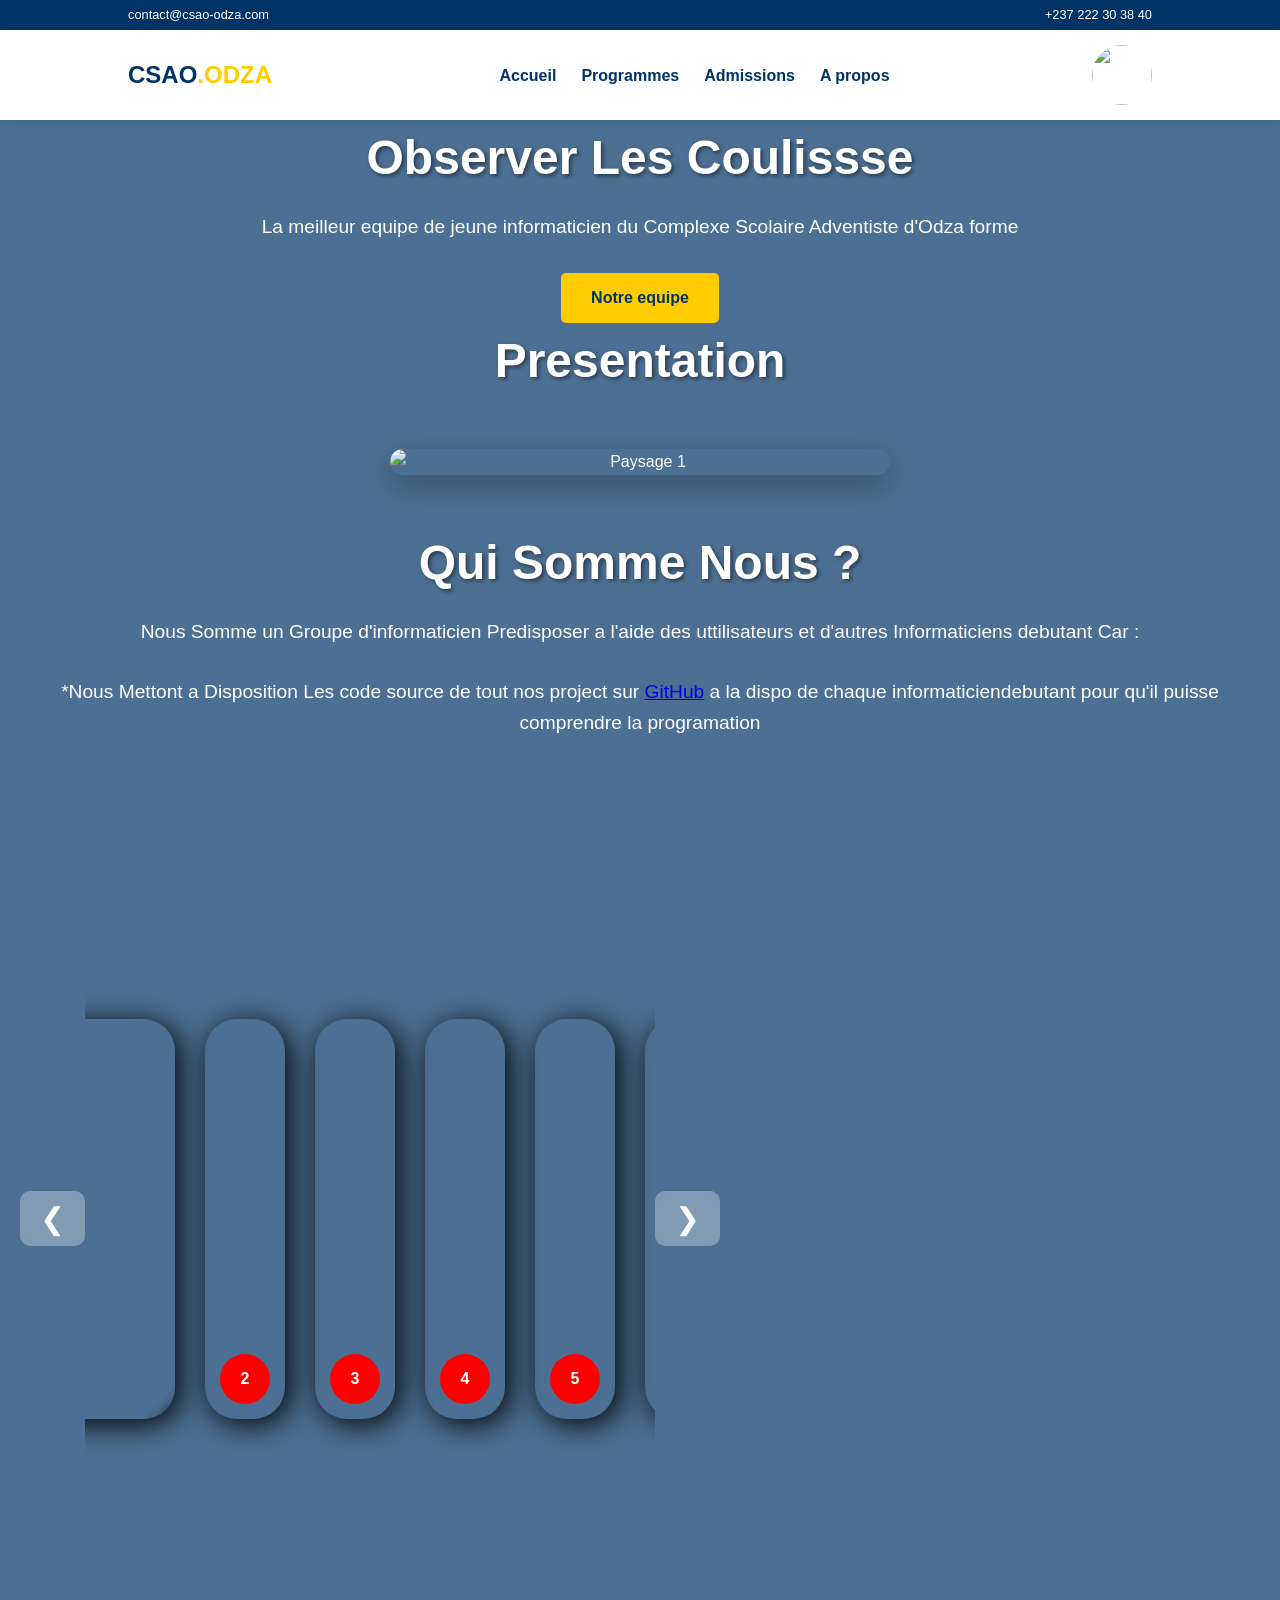
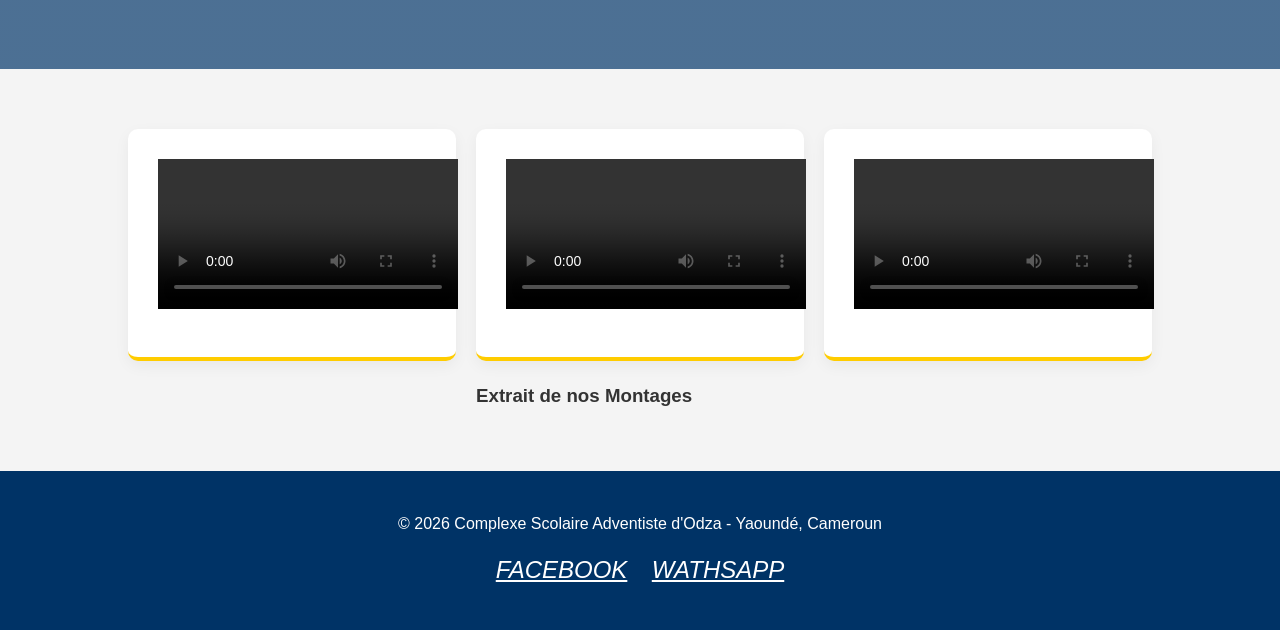
==== page1.html @ ec66ade8 "Add files via upload" ====
<!DOCTYPE html>
<html lang="fr">
<head>
    <meta charset="UTF-8">
    <meta name="viewport" content="width=device-width, initial-scale=1.0">
    <title>CSAO | Complexe Scolaire Adventiste d'Odza</title>
    <link rel="stylesheet" href="style4.css">
    <link rel="shortcut icon" href="images/IMG-20260310-WA0012.jpg" type="image/x-icon">

</head>
<body>

    <div class="top-bar">
        <span><i class="fas fa-envelope"></i> contact@csao-odza.com</span>
        <span><i class="fas fa-phone"></i> +237 222 30 38 40</span>
    </div>

    <header>
        <nav>
            <div class="logo">CSAO<span>.Odza</span></div>
            <ul>
                <li><a href="index.html">Accueil</a></li>
                <li><a href="#">Programmes</a></li>
                <li><a href="p1.html">Admissions</a></li>
                <li><a href="p1.html">A propos</a></li>
            </ul>
            <img src="images/imagecao.jpg">
        </nav>
    </header>

    <section class="hero">
        <div class="hero-content">
            <h1>Observer Les Coulissse</h1>
            <p>La meilleur equipe de jeune informaticien du Complexe Scolaire Adventiste d'Odza forme</p>
            <a href="csaoprojet.html" class="btn btn-gold">Notre equipe</a>
            <h1>Presentation</h1>
            <div class="galerie-cadre">
        <div class="galerie-train">
            <!-- Remplace les liens ci-dessous par tes propres images -->
            <img src="images/math.jfif" alt="Paysage 1">
            <img src="images/science.jfif" alt="Paysage 2">
            <img src="images/téléchargement.jfif" alt="Paysage 3">
            <img src="images/CSAO.JPG" alt="Paysage 4">
        </div>
    
    </div>
    <h1>Qui Somme Nous ?</h1>
    <p>Nous Somme un Groupe d'informaticien Predisposer a l'aide des uttilisateurs et d'autres Informaticiens debutant Car :</p>
    <p>*Nous Mettont a Disposition Les code source de tout nos project sur <a href="github.com">GitHub</a> a la dispo de chaque informaticiendebutant pour qu'il puisse comprendre la programation</p>
    <div class="slider">
    <button id="prev">❮</button>
    <div class="wrapper">
        <div class="container">
            <input type="radio" name="slide" id="c1" checked>
            <label for="c1" class="cards">
                <div class="icon">1</div>
                <div class="row">
                <div class="description">
                    <h4>Dovano Kira</h4>
                    <p>Devellopeur en html et CSS</p>
                </div>
                </div>
            </label>
            <input type="radio" name="slide" id="c2" >
            <label for="c2" class="cards">
                <div class="row">
                <div class="icon">2</div>
                <div class="description">
                    <h4>Dovano Kira</h4>
                    <p>Devellopeur en html et CSS</p>
                </div>
            </div>
            </label><input type="radio" name="slide" id="c3" >
            <label for="c3" class="cards">
                <div class="row">
                <div class="icon">3</div>
                <div class="description">
                    <h4>Dovano Kira</h4>
                    <p>Devellopeur en html et CSS</p>
                </div>
            </div>
            </label><input type="radio" name="slide" id="c4" >
            <label for="c4" class="cards">
                <div class="row">
                <div class="icon">4</div>
                <div class="description">
                    <h4>Dovano Kira</h4>
                    <p>Devellopeur en html et CSS</p>
                </div>
            </div>
            </label>
            </label><input type="radio" name="slide" id="c5" >
            <label for="c5" class="cards">
                <div class="row">
                <div class="icon">5</div>
                <div class="description">
                    <h4>Dovano Kira</h4>
                    <p>Devellopeur en html et CSS</p>
                </div>
            </div>
            </label>
            </label><input type="radio" name="slide" id="c6" >
            <label for="c6" class="cards">
                <div class="row">
                <div class="icon">6</div>
                <div class="description">
    </p>                <h4>Dovano Kira</h4>
                    <p>Devellopeur en html et CSS</p>
                </div>
            </div>
            </label>
            </label><input type="radio" name="slide" id="c7" >
            <label for="c7" class="cards">
                <div class="row">
                <div class="icon">7</div>
                <div class="description">
                    <h4>Dovano Kira</h4>
                    <p>Devellopeur en html et CSS</p>
                </div>
            </div>
            </label>
            </label><input type="radio" name="slide" id="c8" >
            <label for="c8" class="cards">
                <div class="row">
                <div class="icon">8</div>
                <div class="description">
                    <h4>Dovano Kira</h4>
                    <p>Devellopeur en html et CSS</p>
                </div>
            </div>
            </label>
            </label><input type="radio" name="slide" id="c9" >
            <label for="c9" class="cards">
                <div class="row">
                <div class="icon">9</div>
                <div class="description">
                    <h4>Dovano Kira</h4>
                    <p>Devellopeur en html et CSS</p>
    </p>            </div>
            </div>
    </p>        </label>
            </label><input type="radio" name="slide" id="c10" >
            <label for="c10" class="cards">
                <div class="row">
                <div class="icon">10</div>
    </p>            <div class="description">
                    <h4>Dovano Kira</h4>
                    <p>Devellopeur en html et CSS</p>
                </div>
            </div>
            </label>
        </div>
    </div>
    <button id="next">❯</button>
</div>
        </div>
        
    </section>
    

    <section class="services">
        <div class="card">
            <i class="fas fa-book-open"></i>
            <video src="" controls></video>
        </div>
        <div class="card">
            <i class="fas fa-church"></i>
            <video src="" controls></video>
        </div>
        <div class="card">
            <i class="fas fa-microscope"></i>
           <video src="" controls></video>
        </div><br>
        <h3>Extrait de nos Montages</h3>
    </section>

    <footer>
        <p>&copy; 2026 Complexe Scolaire Adventiste d'Odza - Yaoundé, Cameroun</p>
        <div class="social-links" style="margin-top: 15px;">
            <a href="#"><i class="fab fa-facebook">FACEBOOK</i></a>
            <a href="#"><i class="fab fa-whatsapp">WATHSAPP</i></a>
        </div>
        
    </footer>
<script type="text/javaScript" src="script1.js"></script>
</body>
</html>
---- style4.css ----
/* --- VARIABLES ET RESET --- */
        :root {
            --primary-blue: #003366; /* Bleu Adventiste */
            --accent-gold: #ffcc00;  /* Or/Excellence */
            --white: #ffffff;
            --light-grey: #f4f4f4;
            --text-dark: #333;
        }

        * {
            margin: 0;
            padding: 0;
            box-sizing: border-box;
            font-family: 'Poppins', sans-serif, Arial;
        }

        body { line-height: 1.6; color: var(--text-dark); 

        }

        /* --- NAVIGATION --- */
        header {
            background: var(--white);
            box-shadow: 0 2px 10px rgba(0,0,0,0.1);
            position: sticky;
            top: 0;
            z-index: 1000;
        }

        .top-bar {
            background: var(--primary-blue);
            color: white;
            padding: 5px 10%;
            font-size: 0.8rem;
            display: flex;
            justify-content: space-between;
        }

        nav {
            display: flex;
            justify-content: space-between;
            align-items: center;
            padding: 15px 10%;
        }
        nav img {
            height: 60px;
            width: 60px;
            border-radius: 100px;
            float: left;
        }

        .logo {
            font-size: 1.5rem;
            font-weight: bold;
            color: var(--primary-blue);
            text-transform: uppercase;
        }

        .logo span { color: var(--accent-gold); }

        nav ul { display: flex; list-style: none; }
        nav ul li { margin-left: 25px; }
        nav ul li a {
            text-decoration: none;
            color: var(--primary-blue);
            font-weight: 600;
            transition: 0.3s;
        }

        nav ul li a:hover { color: var(--accent-gold); }

        /* --- HERO SECTION --- */
        .hero {
            height: auto;
            background: linear-gradient(rgba(0,51,102,0.7), rgba(0,51,102,0.7)), 
                        url('images/WhatsApp\ Image\ 202603-05\ at\ 22.08.27.jpeg') center/cover;
            display: flex;
            align-items: center;
            justify-content: center;
            text-align: center;
            color: white;
            padding: 0 20px;
        }

        .hero-content h1 { font-size: 3rem; margin-bottom: 15px; text-shadow: 2px 2px 4px rgba(0,0,0,0.5); }
        .hero-content p { font-size: 1.2rem; margin-bottom: 30px; }

        .btn {
            padding: 12px 30px;
            border-radius: 5px;
            text-decoration: none;
            font-weight: bold;
            transition: 0.3s;
            display: inline-block;
        }

        .btn-gold { background: var(--accent-gold); color: var(--primary-blue); }
        .btn-gold:hover { background: white; }

        /* --- CARDS / FEATURES --- */
        .services {
            display: grid;
            grid-template-columns: repeat(auto-fit, minmax(250px, 1fr));
            gap: 20px;
            padding: 60px 10%;
            background: var(--light-grey);
        }

        .card {
            background: white;
            padding: 30px;
            border-radius: 10px;
            text-align: center;
            box-shadow: 0 5px 15px rgba(0,0,0,0.05);
            border-bottom: 4px solid var(--accent-gold);
        }

        .card i { font-size: 2.5rem; color: var(--primary-blue); margin-bottom: 15px; }
        .card h3 { margin-bottom: 10px; color: var(--primary-blue); }

        /* --- FOOTER --- */
        footer {
            background: var(--primary-blue);
            color: white;
            padding: 40px 10%;
            text-align: center;
        }

        .social-links a { color: white; margin: 0 10px; font-size: 1.5rem; }

        .slider{
    width: 90%;
    max-width: 700px;
    display: flex;
    align-items: center;
    justify-content: center;
}

.wrapper {
    width: max-content;
    height :100vh;
    display: flex;
    align-items:center;
    justify-content: center;
    overflow: hidden;
}



.container{
    height: 400px;
    display: flex;
    flex-wrap: nowrap;
    justify-content: start;
    justify-content: start;
    gap: 10px;
    transition: transform 0.5s ease;
}
.cards {
    width: 80px;
    border-radius: 2rem;
    background-size: cover;
    background-position: center;
    cursor: pointer;
    overflow: hidden;
    margin: 0 10px;
    display: flex;
    align-items: flex-end;
    transition: .6s cubic-bezier(.28, -0.03,0,0.99);
    box-shadow: 5px 5px 30px rgba(0,0,0.1);

}
.cards[for="c1"] {
    background-image: url(images/img1.PNG);
}
.cards[for="c2"] {
    background-image: url(images/img2.PNG);
}
.cards[for="c3"] {
    background-image: url(images/img3.PNG);
}
.cards[for="c4"] {
    background-image: url(images/img4.PNG);
}
.row {
    color: #fff;
    display: flex;
}
input:checked + label {
    width: 600px;
}
#prev{
    background: rgba(255,255,255,0.3);
    border: none;
    font-size: 30px;
    color: white;
    padding: 10px 20px;
    cursor: pointer;
    border-radius: 10px;
    backdrop-filter: blur(5px);
    transition: 0.3s;
}
#next{
    background: rgba(255,255,255,0.3);
    border: none;
    font-size: 30px;
    color: white;
    padding: 10px 20px;
    cursor: pointer;
    border-radius: 10px;
    backdrop-filter: blur(5px);
    transition: 0.3s;
}
.icon {
    background-color: red;
    color: #fff;
    border-radius: 50%;
    font-weight: bold;
    width: 50px;
    height: 50px;
    display: flex;
    justify-content: center;
    align-items: center;
    margin: 15px;
}
input{
    display: none;
}
.description {
    display: flex;
    justify-content: center;
    flex-direction: column;
    overflow: hidden;
    height: 80px;
    width: 520px;
    opacity: 0;
    transform: translateY(40px);
    transition-delay: .3s;
    transition: all .3s ease;
}
input:checked + label .description{
    opacity: 1 !important;
    transform: translateY(0) !important;
}
input:checked + label .row{
    backdrop-filter: blur(5px);
}
h4 {
    text-transform: uppercase;
}
.slider .nav-buttons{
    position: absolute;
    width: 100%;
    display: flex;
    justify-content: space-between;
    top: 50%;
    transform: translateY(-50%);
    padding: 0 20px;
}

.slider .nav-buttons button{
    background: rgba(255,255,255,0.3);
    border: none;
    font-size: 30px;
    color: white;
    padding: 10px 20px;
    cursor: pointer;
    border-radius: 10px;
    backdrop-filter: blur(5px);
    transition: 0.3s;
}

.slider .nav-buttons button:hover{
    background: rgba(255,255,255,0.6);
    
}
        /* --- RESPONSIVE --- */
        @media (max-width: 768px) {
            nav ul { display: none; }
            .hero-content h1 { font-size: 2rem; }
        }
        .galerie-cadre {
            display: flex;
            width: 500px;
            /* Largeur de ta galerie */
            height: 200px auto;
            /* Hauteur de ta galerie */
            margin: 50px auto;
            overflow: hidden;
            /* Cache tout ce qui dépasse du cadre */
            border-radius: 20px;
            box-shadow: 0 10px 30px rgba(0,0,0,0.3);
        }

        /* Le ruban qui contient toutes les images */
        .galerie-train {
            display: flex;
            width: 400%;
            /* 4 images = 400% */
            animation: defilement 16s infinite ease-in-out;
        }

        /* Style des images */
        .galerie-train img {
            width: 500px;
            height: 200px auto;
            object-fit: cover;
            /* Garde les proportions sans déformer */
        }
         /* L'animation de glissement */
        @keyframes defilement {
            0%, 20% {
                transform: translateX(0);
            }

            /* Image 1 */
            25%, 45% {
                transform: translateX(-25%);
            }

            /* Image 2 */
            50%, 70% {
                transform: translateX(-50%);
            }

            /* Image 3 */
            75%, 95% {
                transform: translateX(-75%);
            }
        }
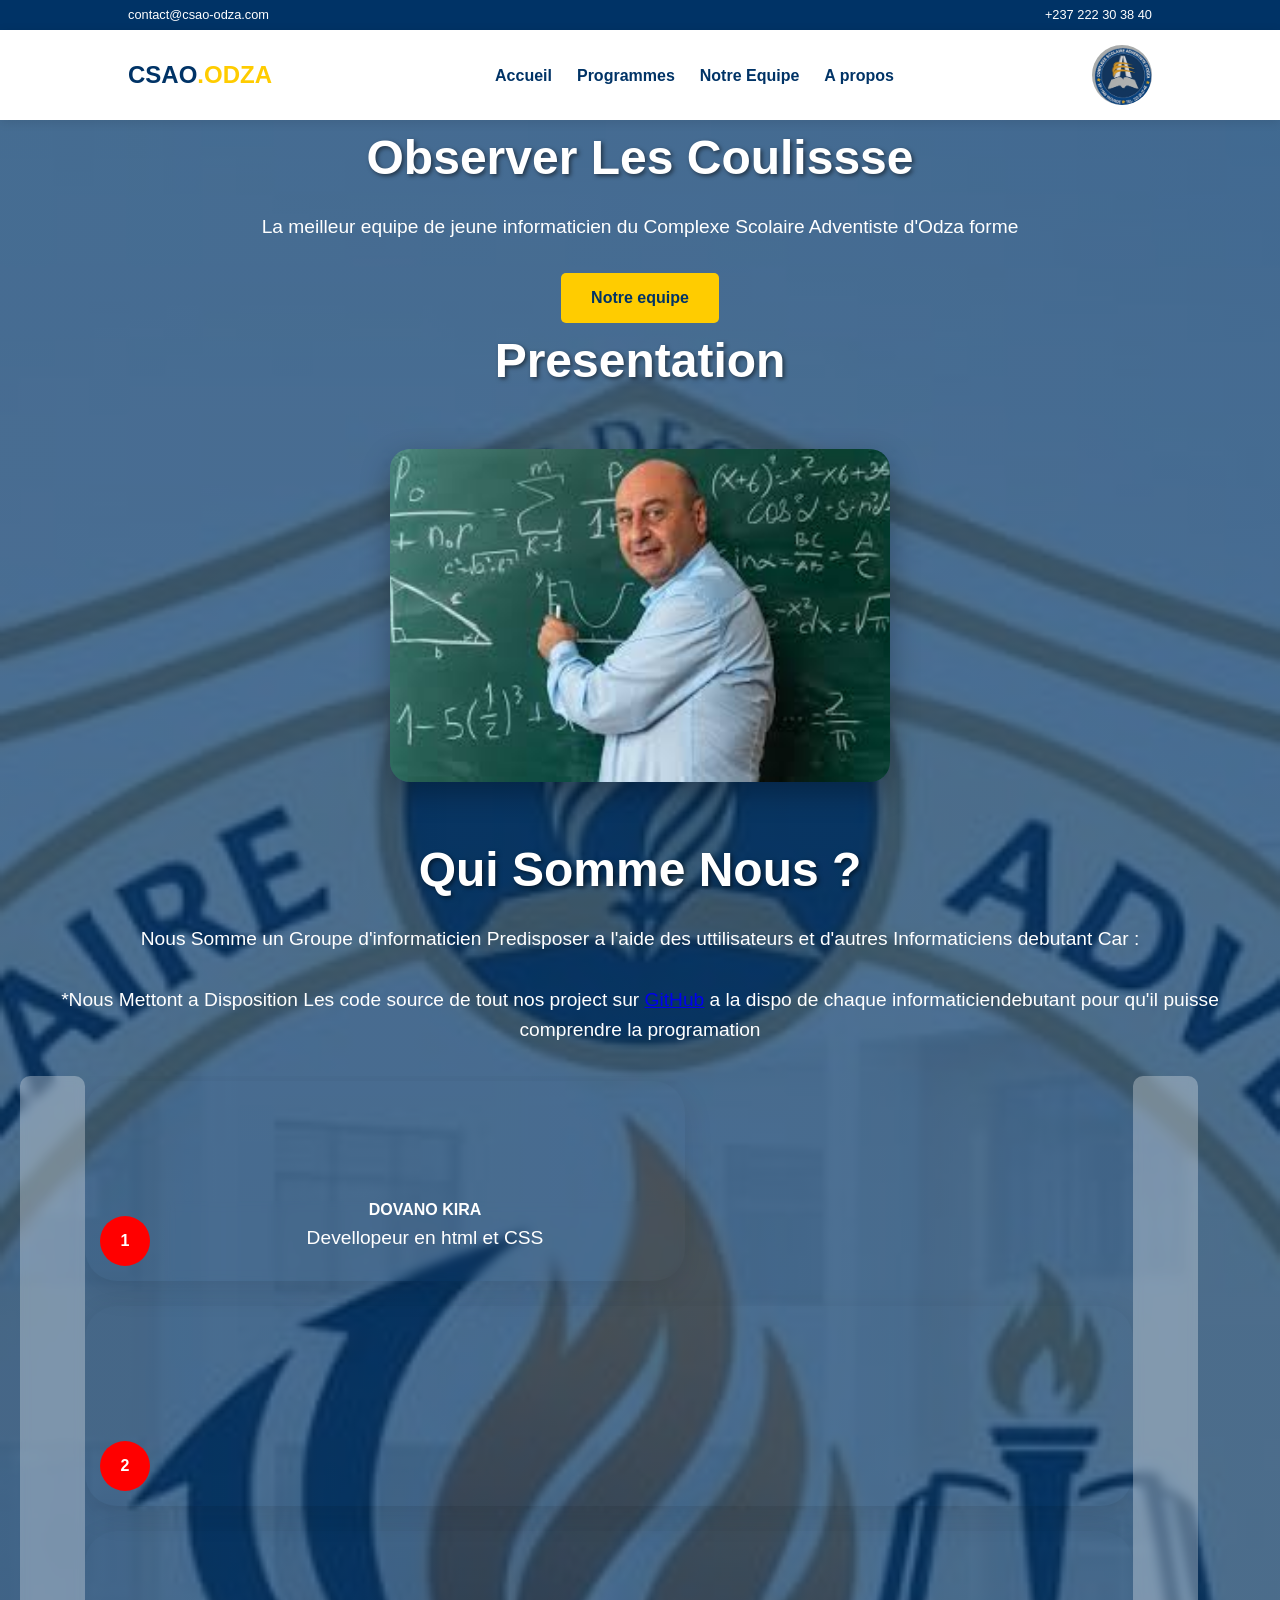
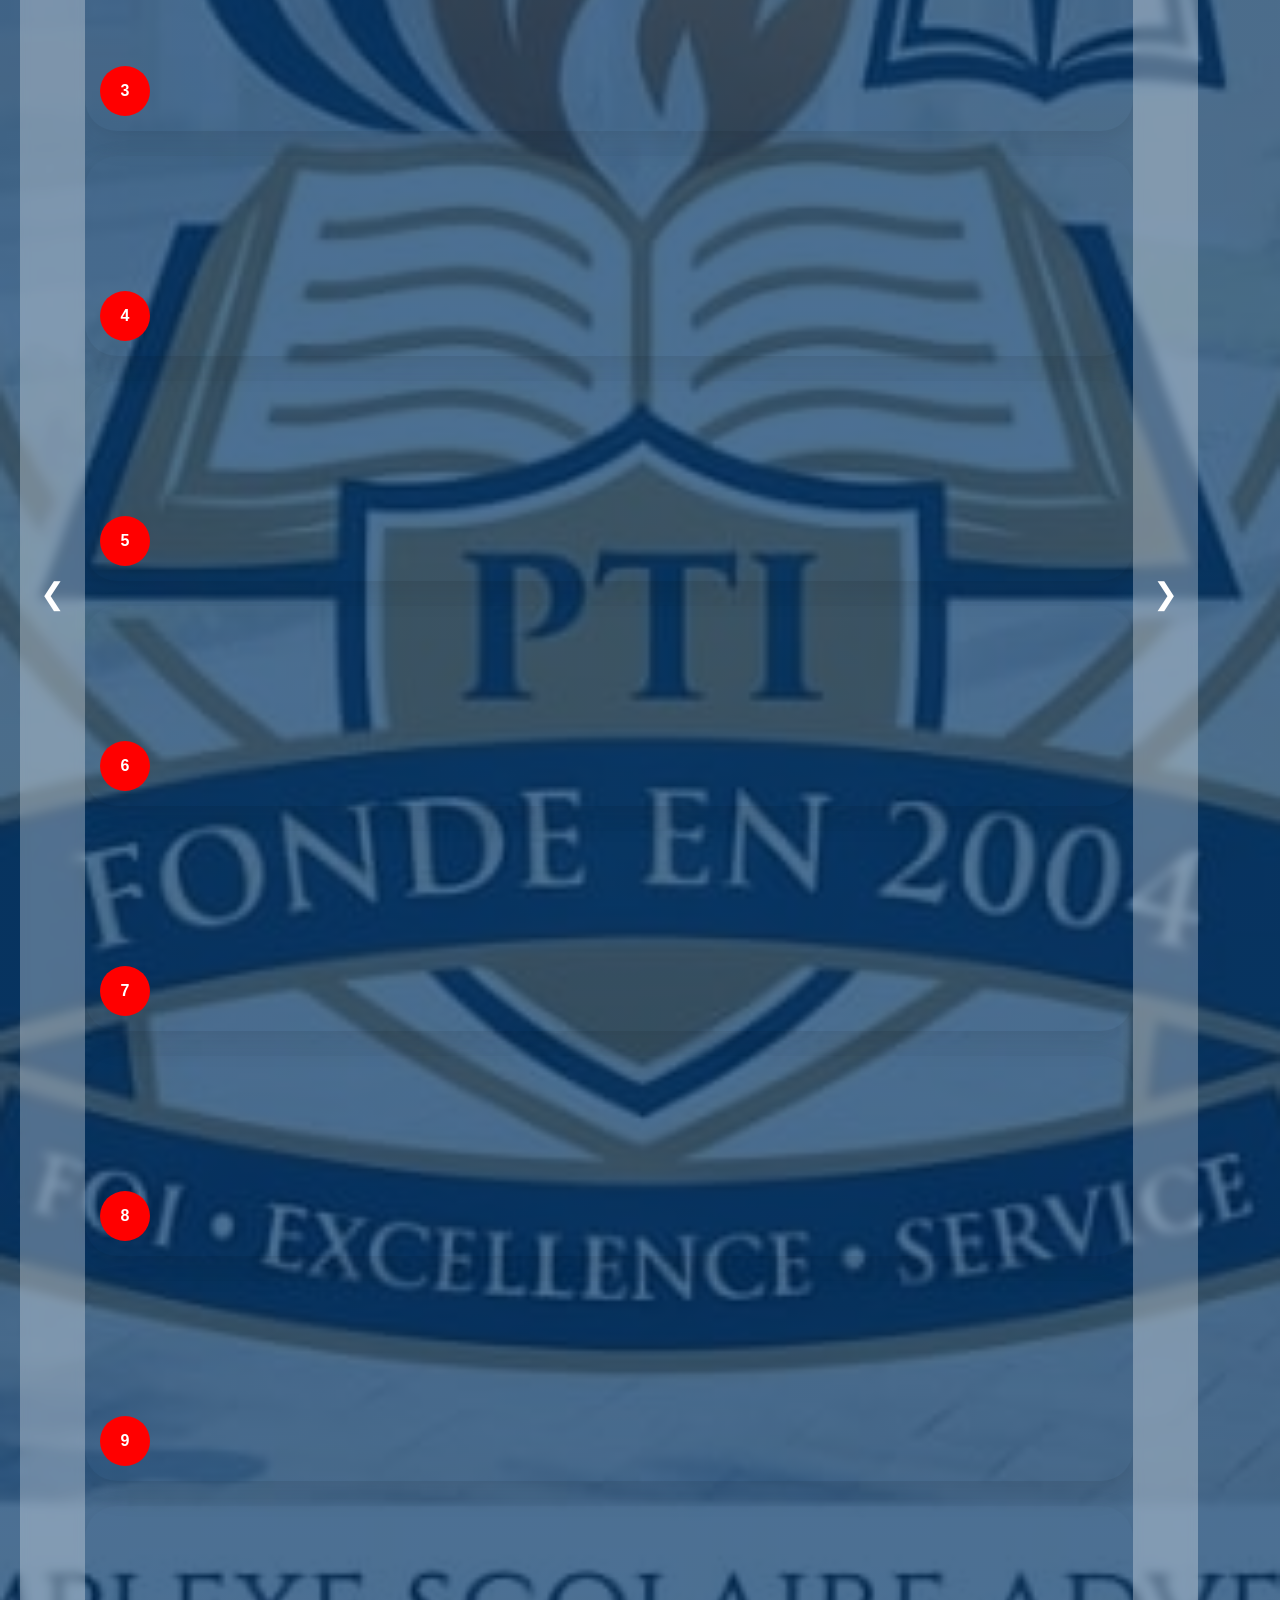
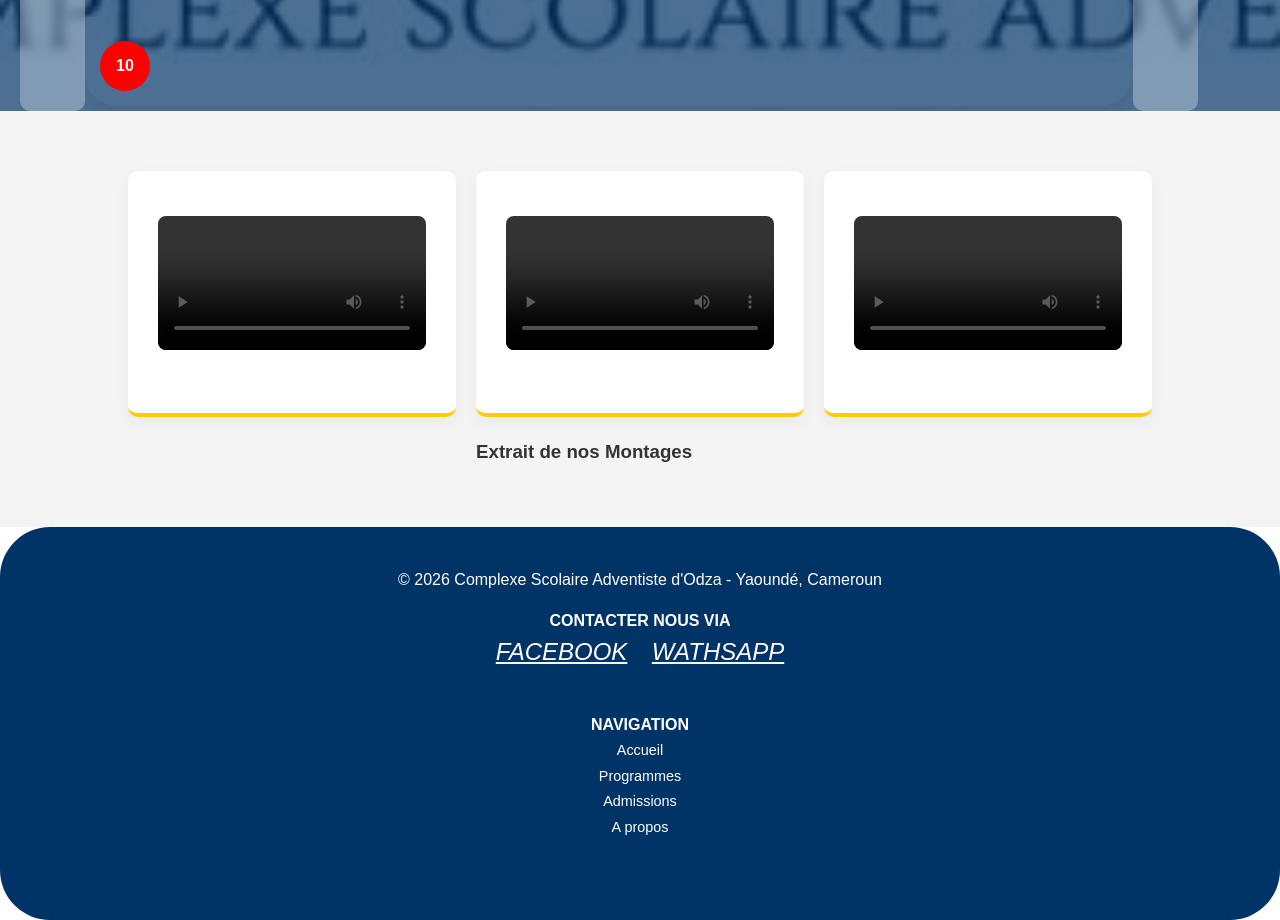
==== commit 8305e7c2: "Add files via upload" ====
--- a/page1.html
+++ b/page1.html
@@ -20,9 +20,9 @@
             <div class="logo">CSAO<span>.Odza</span></div>
             <ul>
                 <li><a href="index.html">Accueil</a></li>
-                <li><a href="#">Programmes</a></li>
-                <li><a href="p1.html">Admissions</a></li>
-                <li><a href="p1.html">A propos</a></li>
+                <li><a href="https://csao-advent.info/">Programmes</a></li>
+                <li><a href="page2.html">Notre Equipe</a></li>
+                <li><a href="page1.html">A propos</a></li>
             </ul>
             <img src="images/imagecao.jpg">
         </nav>
@@ -32,7 +32,7 @@
         <div class="hero-content">
             <h1>Observer Les Coulissse</h1>
             <p>La meilleur equipe de jeune informaticien du Complexe Scolaire Adventiste d'Odza forme</p>
-            <a href="csaoprojet.html" class="btn btn-gold">Notre equipe</a>
+            <a href="page2.html" class="btn btn-gold">Notre equipe</a>
             <h1>Presentation</h1>
             <div class="galerie-cadre">
         <div class="galerie-train">
@@ -46,7 +46,7 @@
     </div>
     <h1>Qui Somme Nous ?</h1>
     <p>Nous Somme un Groupe d'informaticien Predisposer a l'aide des uttilisateurs et d'autres Informaticiens debutant Car :</p>
-    <p>*Nous Mettont a Disposition Les code source de tout nos project sur <a href="github.com">GitHub</a> a la dispo de chaque informaticiendebutant pour qu'il puisse comprendre la programation</p>
+    <p>*Nous Mettont a Disposition Les code source de tout nos project sur <a href="https://github.com/Dovano237/Project-Scolaire">GitHub</a> a la dispo de chaque informaticiendebutant pour qu'il puisse comprendre la programation</p>
     <div class="slider">
     <button id="prev">❮</button>
     <div class="wrapper">
@@ -177,10 +177,18 @@
     <footer>
         <p>&copy; 2026 Complexe Scolaire Adventiste d'Odza - Yaoundé, Cameroun</p>
         <div class="social-links" style="margin-top: 15px;">
+            <h4>Contacter Nous Via</h4>
             <a href="#"><i class="fab fa-facebook">FACEBOOK</i></a>
             <a href="#"><i class="fab fa-whatsapp">WATHSAPP</i></a>
         </div>
-        
+             <div class="navig">
+                <h4>Navigation</h4>
+                <a href="index.html">Accueil</a><br>
+                <a href="https://csao-advent.info/">Programmes</a><br>
+                <a href="p1.html">Admissions</a><br>
+                <a href="p1.html">A propos</a>
+            </div>
+    
     </footer>
 <script type="text/javaScript" src="script1.js"></script>
 </body>
--- a/style4.css
+++ b/style4.css
@@ -107,13 +107,29 @@
         }
 
         .card {
-            background: white;
-            padding: 30px;
-            border-radius: 10px;
-            text-align: center;
-            box-shadow: 0 5px 15px rgba(0,0,0,0.05);
-            border-bottom: 4px solid var(--accent-gold);
-        }
+    background: white;
+    padding: 30px;
+    border-radius: 10px;
+    text-align: center;
+    box-shadow: 0 5px 15px rgba(0,0,0,0.05);
+    border-bottom: 4px solid var(--accent-gold);
+    /* Empêche le contenu de déborder si besoin */
+    overflow: hidden; 
+}
+
+.card video {
+    /* La vidéo prend toute la largeur disponible de la card */
+    width: 100%; 
+    /* Garde les proportions d'origine */
+    height: auto; 
+    /* Retire le padding qui réduit la taille de la vidéo à l'intérieur */
+    padding: 0; 
+    /* Ajoute un arrondi si tu veux que ça colle au style de la card */
+    border-radius: 8px; 
+    /* Optionnel : un peu d'espace avec le texte au-dessus/dessous */
+    margin: 15px 0; 
+}
+
 
         .card i { font-size: 2.5rem; color: var(--primary-blue); margin-bottom: 15px; }
         .card h3 { margin-bottom: 10px; color: var(--primary-blue); }
@@ -124,52 +140,83 @@
             color: white;
             padding: 40px 10%;
             text-align: center;
+            border-radius: 50px;
         }
 
         .social-links a { color: white; margin: 0 10px; font-size: 1.5rem; }
-
-        .slider{
-    width: 90%;
-    max-width: 700px;
+        .navig{
+
+            color: white;
+            padding: 40px 10%;
+            text-align: center;
+        }
+        .navig a {
+
+            text-decoration: none;
+            color: white;
+            margin: 0 10px;
+            font-size: .9rem;
+            transition: .6s;
+        }
+        .navig a:hover{
+            color: #333;
+            background-color: white;
+        }
+
+        .wrapper {
+    width: 100%; /* Prend toute la largeur */
+    min-height: 100vh;
     display: flex;
     align-items: center;
     justify-content: center;
-}
-
-.wrapper {
-    width: max-content;
-    height :100vh;
-    display: flex;
-    align-items:center;
+    overflow: hidden;
+}
+
+.slider {
+    width: 95%; /* Légère marge sur les côtés */
+    max-width: 1200px; /* Plus large pour profiter de l'écran */
+    display: flex;
     justify-content: center;
-    overflow: hidden;
-}
-
-
-
-.container{
-    height: 400px;
+}
+
+.container {
+    width: 100%; /* S'étale dans le slider */
+    flex-direction: column; /* On empile les cartes verticalement */
+     height: auto; /* La hauteur s'adapte au nombre de cartes */
     display: flex;
     flex-wrap: nowrap;
-    justify-content: start;
-    justify-content: start;
-    gap: 10px;
+    gap: 15px;
     transition: transform 0.5s ease;
 }
+/* Adaptations pour mobile (Android / iPhone) */
+@media (max-width: 768px) {
+    .slider {
+        width: 100%;
+    }
+}
+
 .cards {
-    width: 80px;
+     width: 100%; /* Chaque carte prend toute la largeur */
+        height: 200px; /* On fixe une hauteur pour qu'elles restent visibles */
+        margin: 5px 0; /* Espacement vertical */
+        flex: none; /* Désactive le partage de largeur flexbox */
     border-radius: 2rem;
     background-size: cover;
     background-position: center;
     cursor: pointer;
     overflow: hidden;
-    margin: 0 10px;
     display: flex;
     align-items: flex-end;
-    transition: .6s cubic-bezier(.28, -0.03,0,0.99);
-    box-shadow: 5px 5px 30px rgba(0,0,0.1);
-
-}
+    transition: .6s cubic-bezier(.28, -0.03, 0, 0.99);
+    box-shadow: 0 10px 30px rgba(0,0,0,0.1);
+}
+
+/* L'astuce pour l'effet d'expansion au clic ou survol */
+.cards:hover {
+    flex: none; /* Désactive l'effet d'expansion horizontale sur mobile */
+        height: 300px; /* Optionnel : elles s'agrandissent en hauteur au toucher */
+}
+
 .cards[for="c1"] {
     background-image: url(images/img1.PNG);
 }
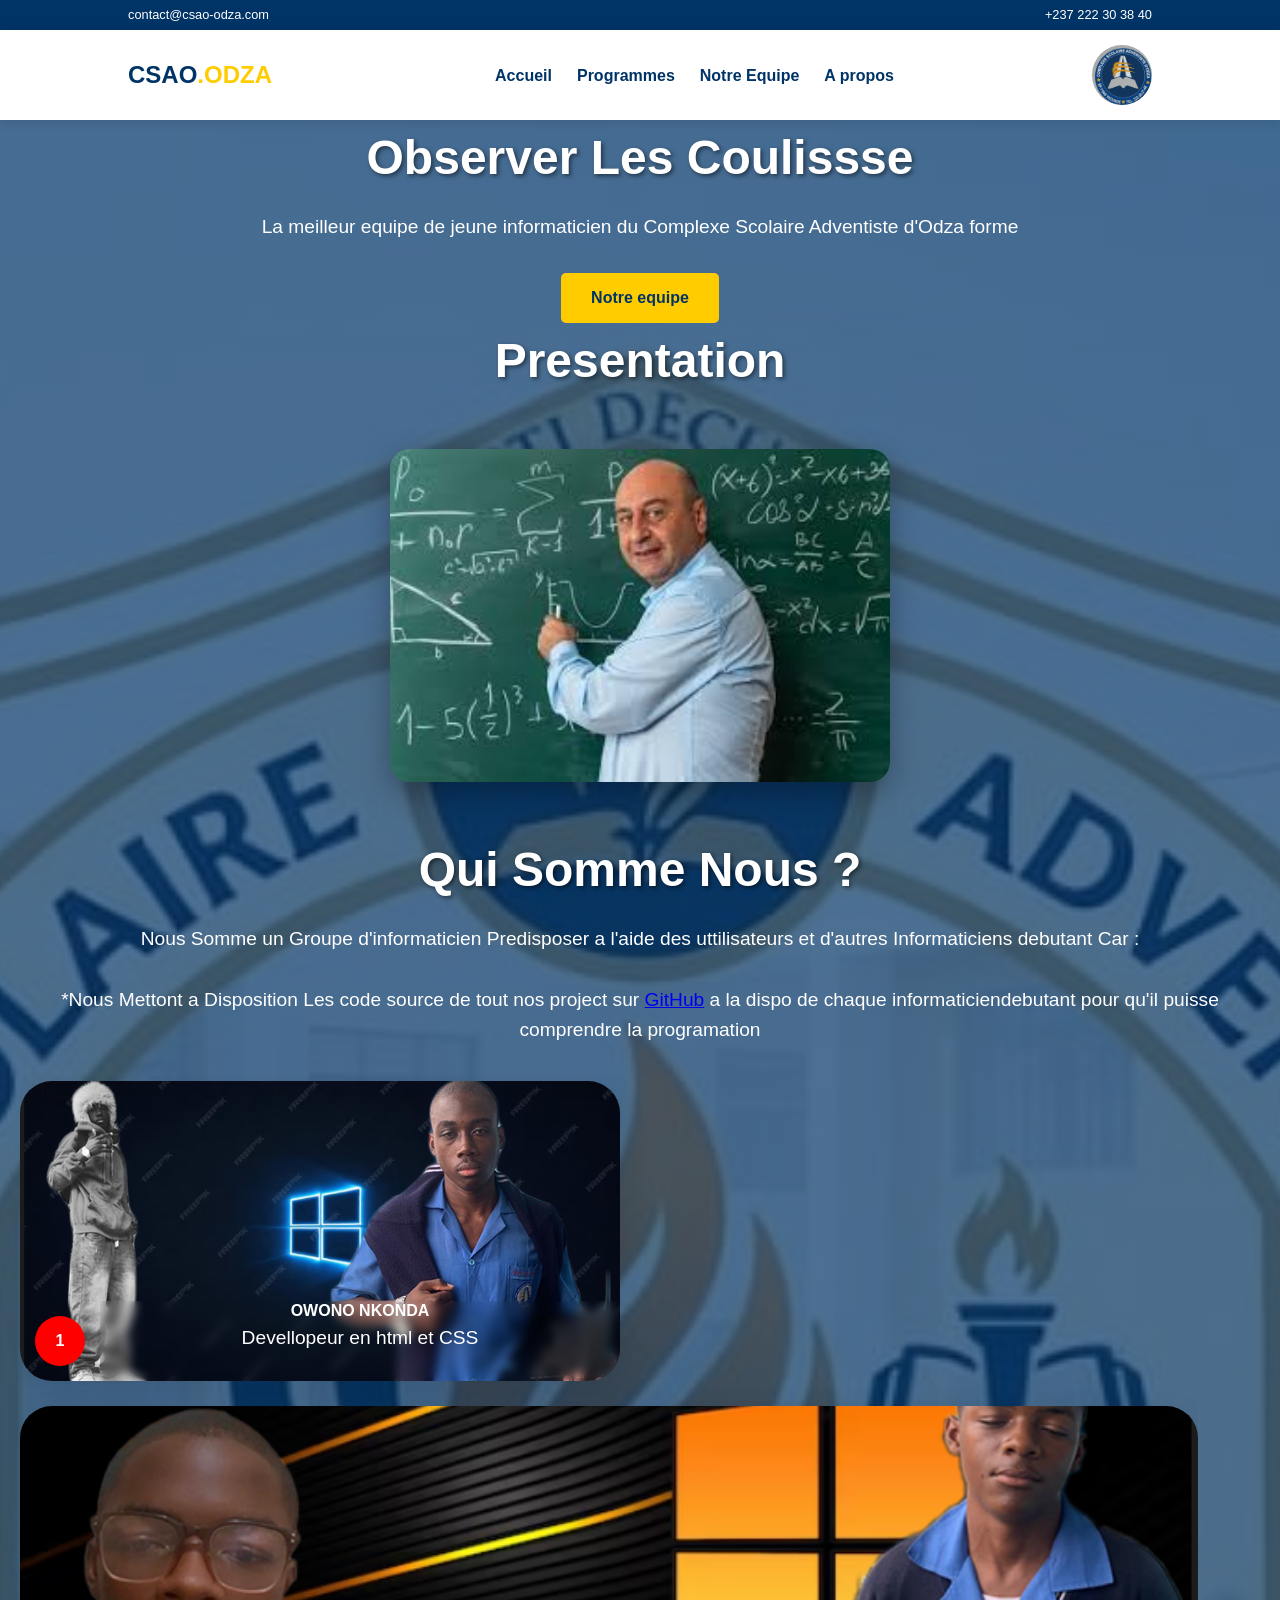
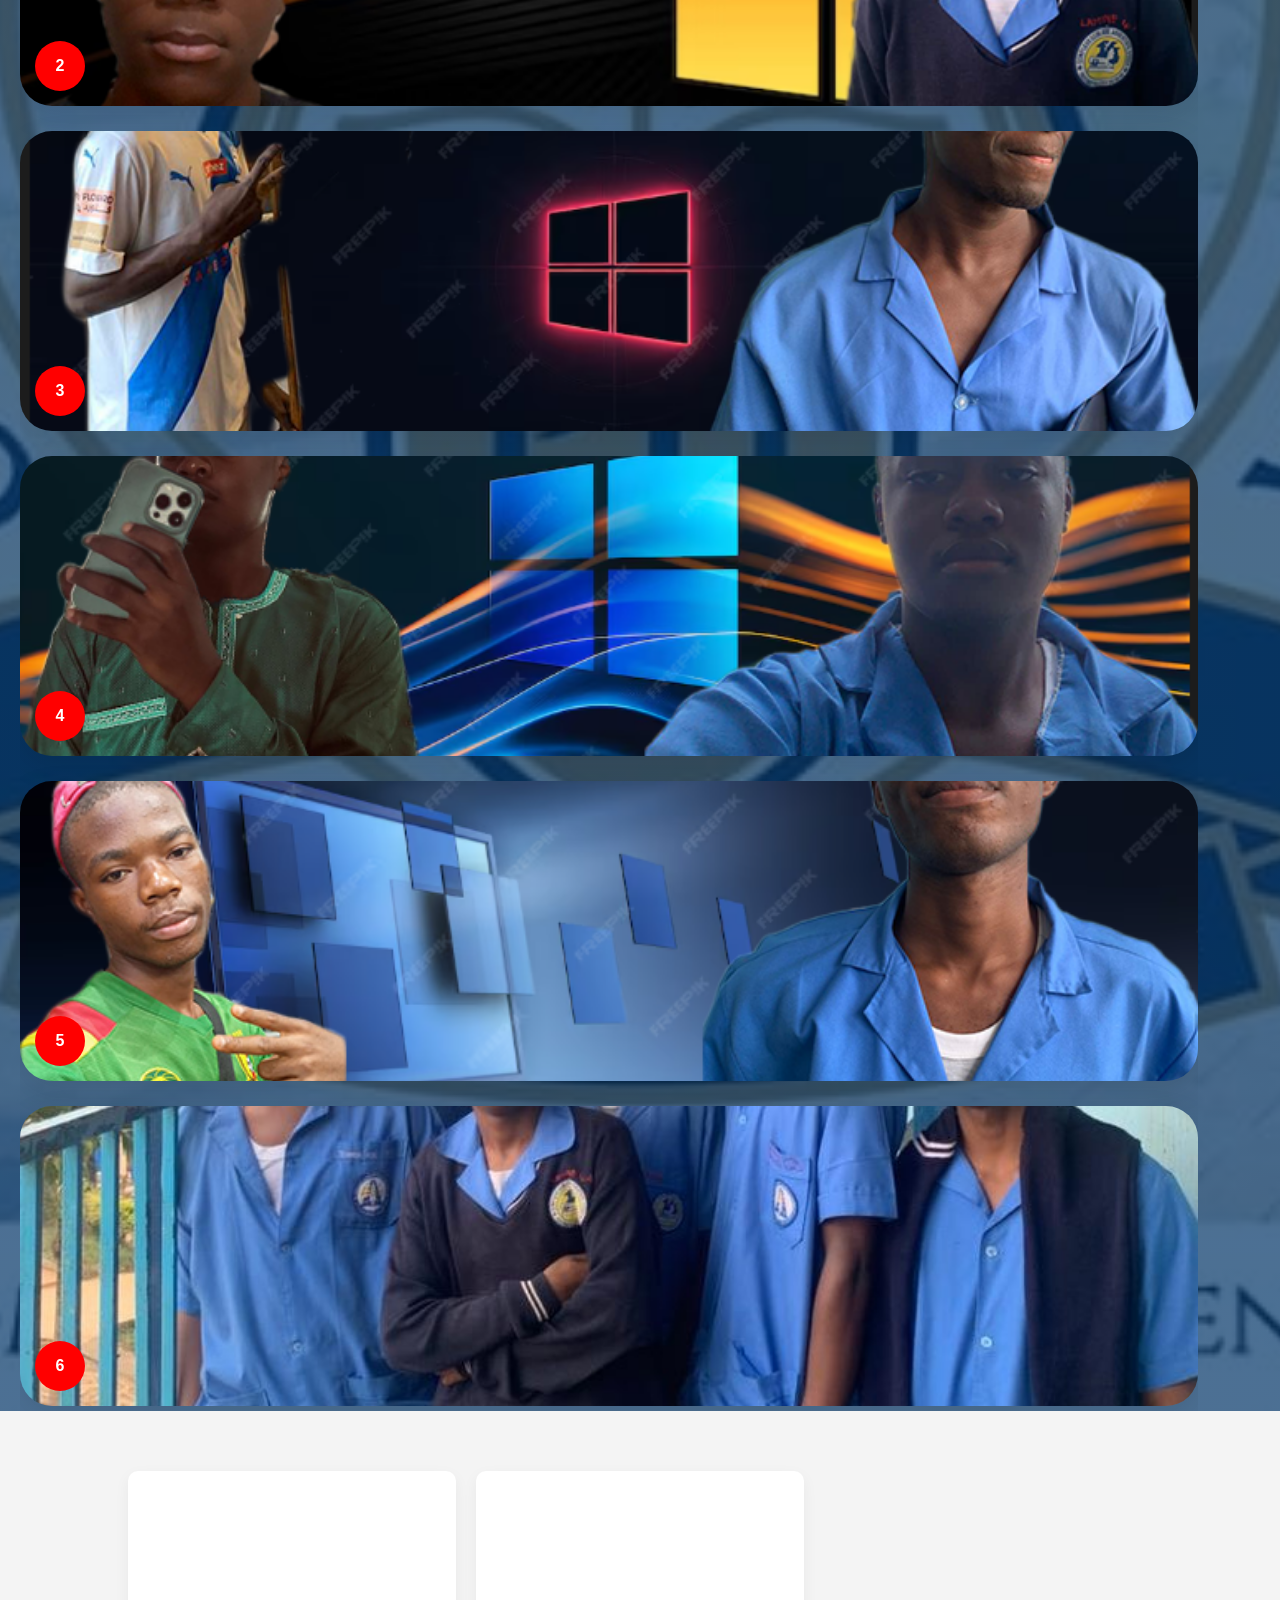
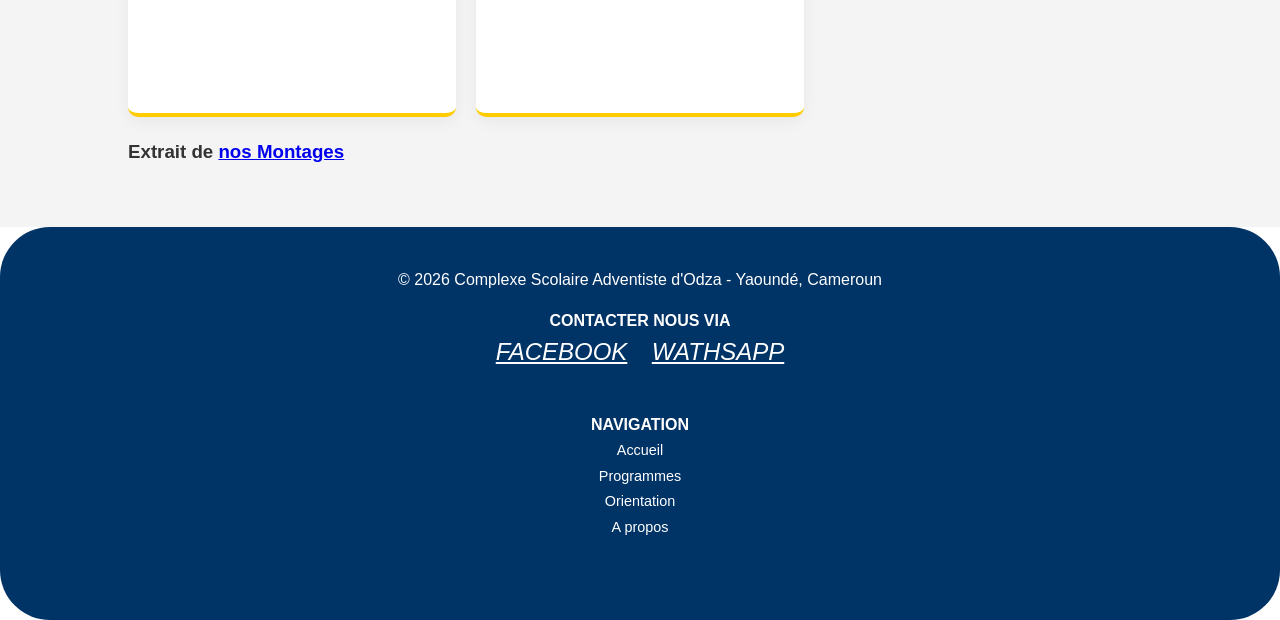
==== commit 81c7c630: "Add files via upload" ====
--- a/page1.html
+++ b/page1.html
@@ -5,7 +5,7 @@
     <meta name="viewport" content="width=device-width, initial-scale=1.0">
     <title>CSAO | Complexe Scolaire Adventiste d'Odza</title>
     <link rel="stylesheet" href="style4.css">
-    <link rel="shortcut icon" href="images/IMG-20260310-WA0012.jpg" type="image/x-icon">
+    <link rel="shortcut icon" href="images/fav.jpg" type="image/x-icon">
 
 </head>
 <body>
@@ -48,7 +48,6 @@
     <p>Nous Somme un Groupe d'informaticien Predisposer a l'aide des uttilisateurs et d'autres Informaticiens debutant Car :</p>
     <p>*Nous Mettont a Disposition Les code source de tout nos project sur <a href="https://github.com/Dovano237/Project-Scolaire">GitHub</a> a la dispo de chaque informaticiendebutant pour qu'il puisse comprendre la programation</p>
     <div class="slider">
-    <button id="prev">❮</button>
     <div class="wrapper">
         <div class="container">
             <input type="radio" name="slide" id="c1" checked>
@@ -56,7 +55,7 @@
                 <div class="icon">1</div>
                 <div class="row">
                 <div class="description">
-                    <h4>Dovano Kira</h4>
+                    <h4>OWONO NKONDA</h4>
                     <p>Devellopeur en html et CSS</p>
                 </div>
                 </div>
@@ -66,8 +65,8 @@
                 <div class="row">
                 <div class="icon">2</div>
                 <div class="description">
-                    <h4>Dovano Kira</h4>
-                    <p>Devellopeur en html et CSS</p>
+                    <h4>TCHATCHOUA NGAMGA</h4>
+                    <p>Devellopeur en JavaScript et CSS</p>
                 </div>
             </div>
             </label><input type="radio" name="slide" id="c3" >
@@ -75,8 +74,8 @@
                 <div class="row">
                 <div class="icon">3</div>
                 <div class="description">
-                    <h4>Dovano Kira</h4>
-                    <p>Devellopeur en html et CSS</p>
+                    <h4>TSOUNGUI LAURENT</h4>
+                    <p>Devellopeur en C+</p>
                 </div>
             </div>
             </label><input type="radio" name="slide" id="c4" >
@@ -84,8 +83,8 @@
                 <div class="row">
                 <div class="icon">4</div>
                 <div class="description">
-                    <h4>Dovano Kira</h4>
-                    <p>Devellopeur en html et CSS</p>
+                    <h4>TCHAMDA ALEXANDRE</h4>
+                    <p>Assistant et Observateur</p>
                 </div>
             </div>
             </label>
@@ -94,8 +93,8 @@
                 <div class="row">
                 <div class="icon">5</div>
                 <div class="description">
-                    <h4>Dovano Kira</h4>
-                    <p>Devellopeur en html et CSS</p>
+                    <h4>NJEUGOU EMIGUEL</h4>
+                    <p> Assistant et Observateur</p>
                 </div>
             </div>
             </label>
@@ -104,54 +103,15 @@
                 <div class="row">
                 <div class="icon">6</div>
                 <div class="description">
-    </p>                <h4>Dovano Kira</h4>
-                    <p>Devellopeur en html et CSS</p>
+    </p>                <h4>NEXA membre</h4>
+                    <p>Devellopeur et membre de du Projet NEXA</p>
                 </div>
             </div>
             </label>
             </label><input type="radio" name="slide" id="c7" >
-            <label for="c7" class="cards">
-                <div class="row">
-                <div class="icon">7</div>
-                <div class="description">
-                    <h4>Dovano Kira</h4>
-                    <p>Devellopeur en html et CSS</p>
-                </div>
-            </div>
-            </label>
-            </label><input type="radio" name="slide" id="c8" >
-            <label for="c8" class="cards">
-                <div class="row">
-                <div class="icon">8</div>
-                <div class="description">
-                    <h4>Dovano Kira</h4>
-                    <p>Devellopeur en html et CSS</p>
-                </div>
-            </div>
-            </label>
-            </label><input type="radio" name="slide" id="c9" >
-            <label for="c9" class="cards">
-                <div class="row">
-                <div class="icon">9</div>
-                <div class="description">
-                    <h4>Dovano Kira</h4>
-                    <p>Devellopeur en html et CSS</p>
-    </p>            </div>
-            </div>
-    </p>        </label>
-            </label><input type="radio" name="slide" id="c10" >
-            <label for="c10" class="cards">
-                <div class="row">
-                <div class="icon">10</div>
-    </p>            <div class="description">
-                    <h4>Dovano Kira</h4>
-                    <p>Devellopeur en html et CSS</p>
-                </div>
-            </div>
-            </label>
+            
         </div>
     </div>
-    <button id="next">❯</button>
 </div>
         </div>
         
@@ -161,17 +121,13 @@
     <section class="services">
         <div class="card">
             <i class="fas fa-book-open"></i>
-            <video src="" controls></video>
+            <video src="images/Montage/Montage1.mp4" autoplay muted loop></video>
         </div>
         <div class="card">
             <i class="fas fa-church"></i>
-            <video src="" controls></video>
-        </div>
-        <div class="card">
-            <i class="fas fa-microscope"></i>
-           <video src="" controls></video>
+            <video src="images/Montage/Vid2.mp4" autoplay muted loop></video>
         </div><br>
-        <h3>Extrait de nos Montages</h3>
+        <h3>Extrait de <a href="Mont.html">nos Montages</a></h3>
     </section>
 
     <footer>
@@ -185,11 +141,10 @@
                 <h4>Navigation</h4>
                 <a href="index.html">Accueil</a><br>
                 <a href="https://csao-advent.info/">Programmes</a><br>
-                <a href="p1.html">Admissions</a><br>
-                <a href="p1.html">A propos</a>
+                <a href="page3.html">Orientation</a><br>
+                <a href="page1.html">A propos</a>
             </div>
     
     </footer>
-<script type="text/javaScript" src="script1.js"></script>
 </body>
 </html>
--- a/style4.css
+++ b/style4.css
@@ -84,6 +84,11 @@
 
         .hero-content h1 { font-size: 3rem; margin-bottom: 15px; text-shadow: 2px 2px 4px rgba(0,0,0,0.5); }
         .hero-content p { font-size: 1.2rem; margin-bottom: 30px; }
+        .hero-content video {
+            width: 100%;
+            height: 300px;
+            border-radius: 8%;
+        }
 
         .btn {
             padding: 12px 30px;
@@ -111,6 +116,8 @@
     padding: 30px;
     border-radius: 10px;
     text-align: center;
+    justify-content: center;
+    align-items: center;
     box-shadow: 0 5px 15px rgba(0,0,0,0.05);
     border-bottom: 4px solid var(--accent-gold);
     /* Empêche le contenu de déborder si besoin */
@@ -197,7 +204,7 @@
 
 .cards {
      width: 100%; /* Chaque carte prend toute la largeur */
-        height: 200px; /* On fixe une hauteur pour qu'elles restent visibles */
+        height: 300px; /* On fixe une hauteur pour qu'elles restent visibles */
         margin: 5px 0; /* Espacement vertical */
         flex: none; /* Désactive le partage de largeur flexbox */
     border-radius: 2rem;
@@ -212,22 +219,24 @@
 }
 
 /* L'astuce pour l'effet d'expansion au clic ou survol */
-.cards:hover {
-    flex: none; /* Désactive l'effet d'expansion horizontale sur mobile */
-        height: 300px; /* Optionnel : elles s'agrandissent en hauteur au toucher */
-}
 
 .cards[for="c1"] {
-    background-image: url(images/img1.PNG);
+    background-image: url(images/Gallerie/Owono.png);
 }
 .cards[for="c2"] {
-    background-image: url(images/img2.PNG);
+    background-image: url(images/Gallerie/tchatchoua.png);
 }
 .cards[for="c3"] {
-    background-image: url(images/img3.PNG);
+    background-image: url(images/Gallerie/Tsoungui.png);
 }
 .cards[for="c4"] {
-    background-image: url(images/img4.PNG);
+    background-image: url(images/Gallerie/Tchamda.png);
+}
+.cards[for="c5"] {
+    background-image: url(images/Gallerie/njeugoue.png);
+}
+.cards[for="c6"] {
+    background-image: url(images/Member/Groupe.jpg);
 }
 .row {
     color: #fff;
@@ -236,28 +245,7 @@
 input:checked + label {
     width: 600px;
 }
-#prev{
-    background: rgba(255,255,255,0.3);
-    border: none;
-    font-size: 30px;
-    color: white;
-    padding: 10px 20px;
-    cursor: pointer;
-    border-radius: 10px;
-    backdrop-filter: blur(5px);
-    transition: 0.3s;
-}
-#next{
-    background: rgba(255,255,255,0.3);
-    border: none;
-    font-size: 30px;
-    color: white;
-    padding: 10px 20px;
-    cursor: pointer;
-    border-radius: 10px;
-    backdrop-filter: blur(5px);
-    transition: 0.3s;
-}
+
 .icon {
     background-color: red;
     color: #fff;
@@ -295,32 +283,7 @@
 h4 {
     text-transform: uppercase;
 }
-.slider .nav-buttons{
-    position: absolute;
-    width: 100%;
-    display: flex;
-    justify-content: space-between;
-    top: 50%;
-    transform: translateY(-50%);
-    padding: 0 20px;
-}
-
-.slider .nav-buttons button{
-    background: rgba(255,255,255,0.3);
-    border: none;
-    font-size: 30px;
-    color: white;
-    padding: 10px 20px;
-    cursor: pointer;
-    border-radius: 10px;
-    backdrop-filter: blur(5px);
-    transition: 0.3s;
-}
-
-.slider .nav-buttons button:hover{
-    background: rgba(255,255,255,0.6);
-    
-}
+
         /* --- RESPONSIVE --- */
         @media (max-width: 768px) {
             nav ul { display: none; }
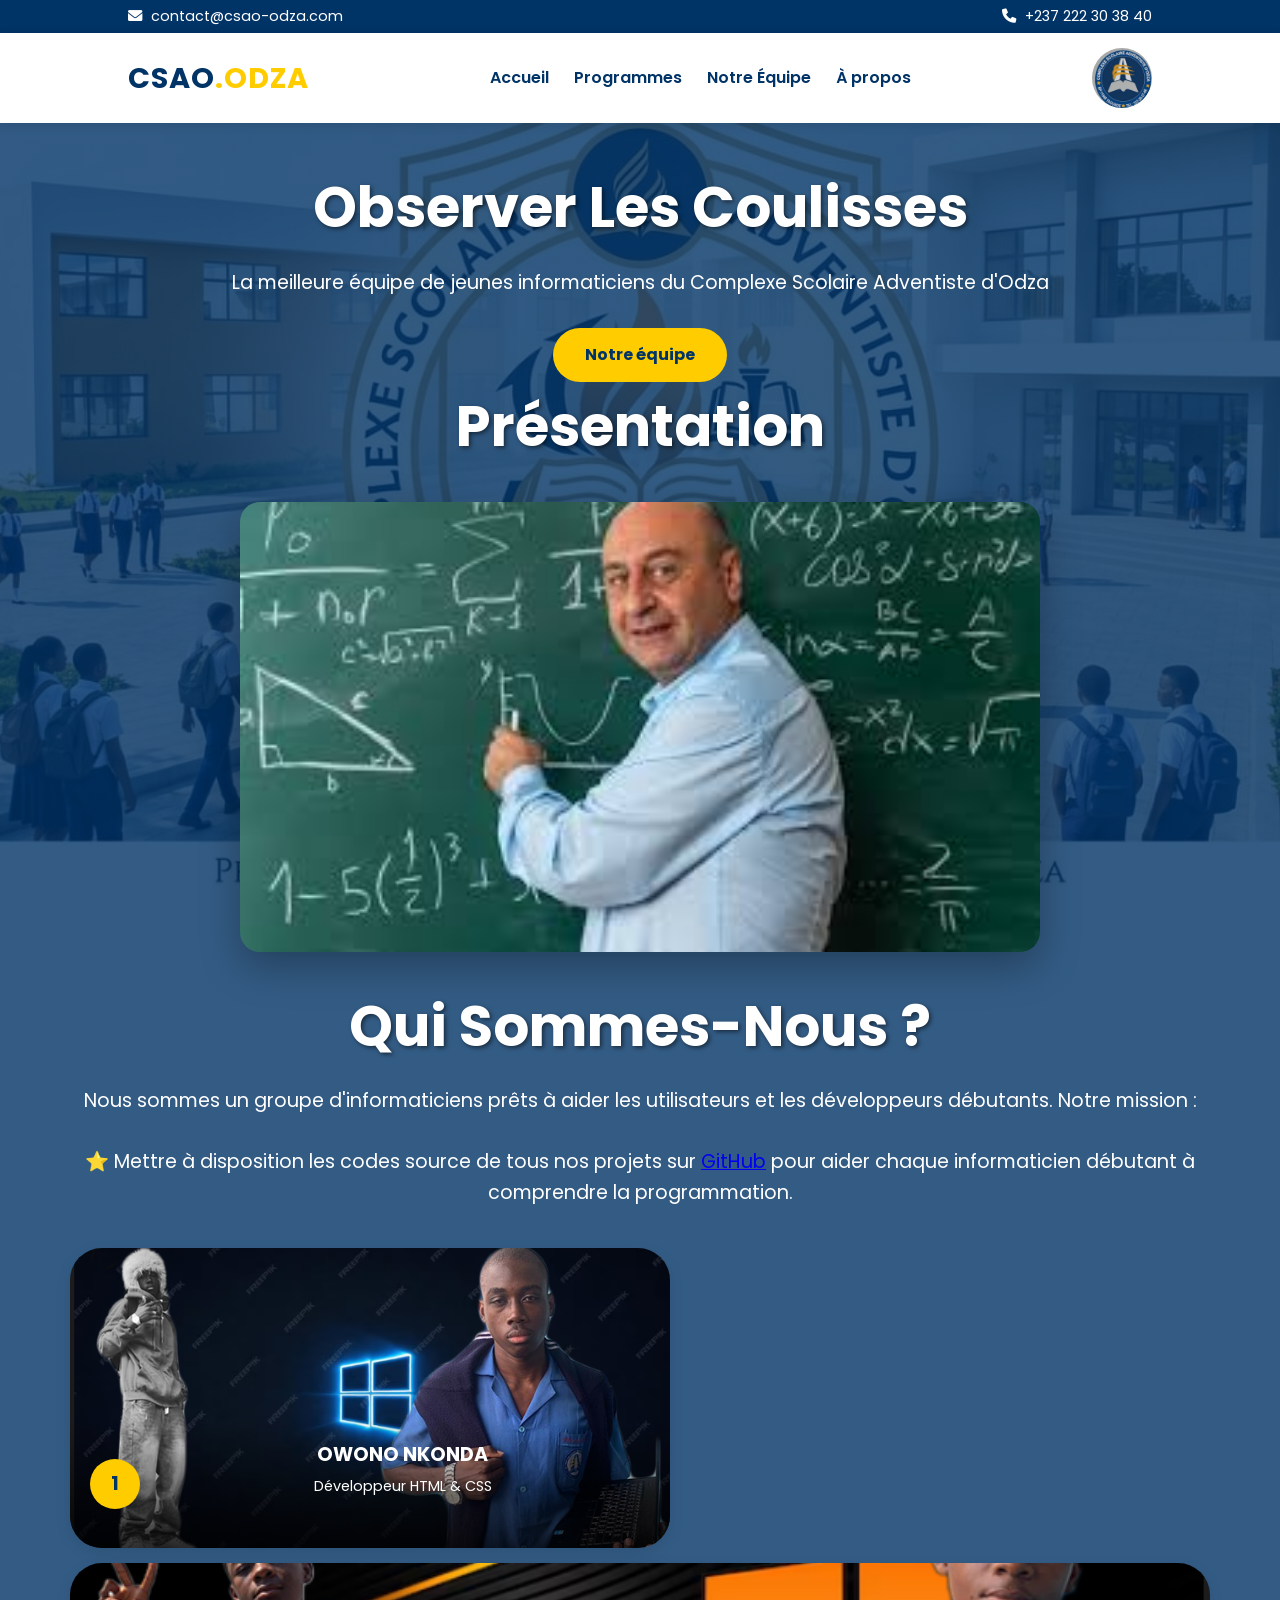
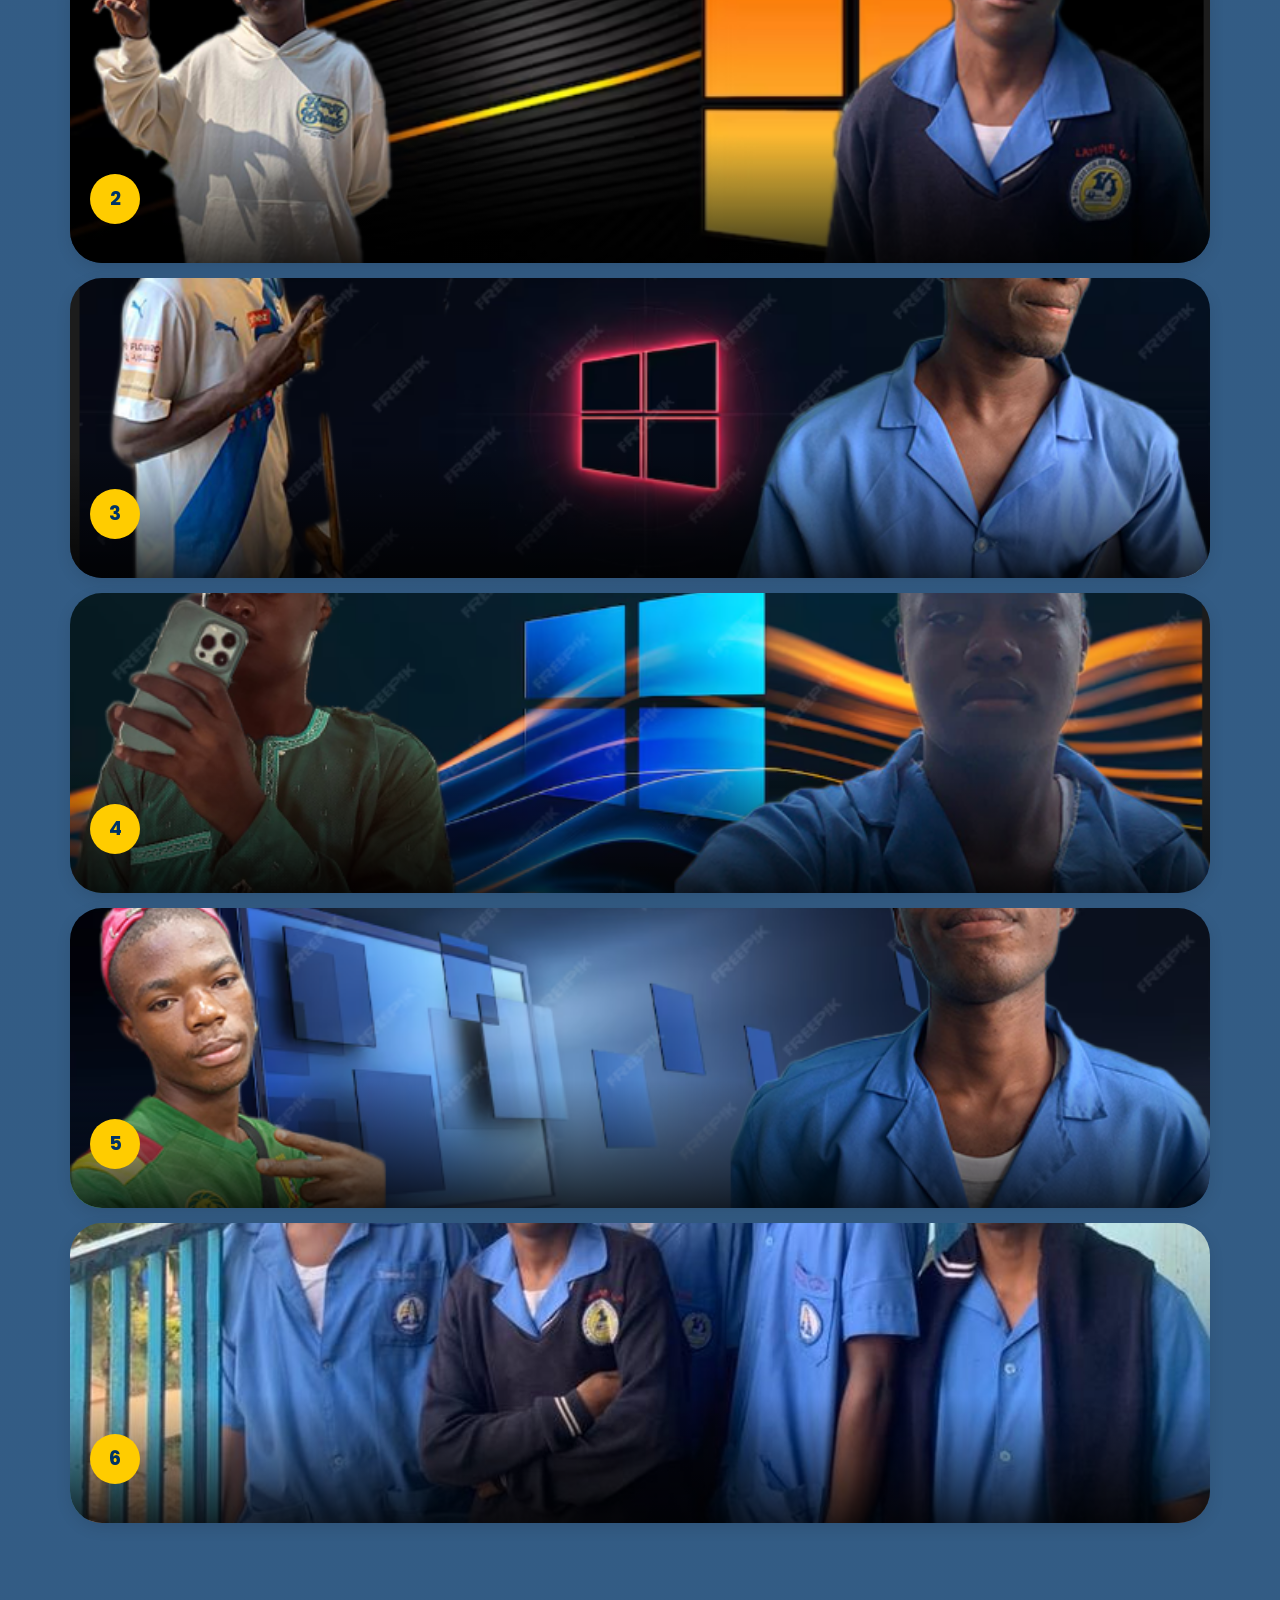
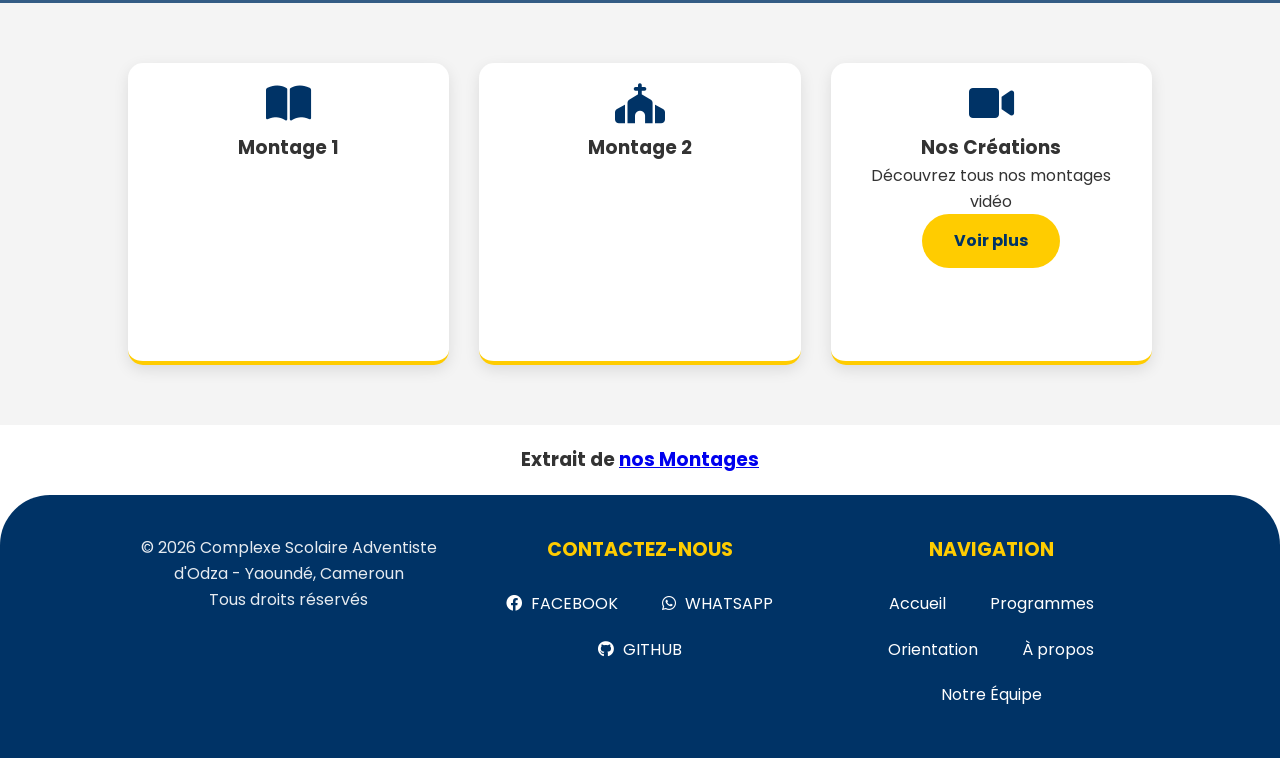
==== commit 88a13372: "Add files via upload" ====
--- a/page1.html
+++ b/page1.html
@@ -4,147 +4,259 @@
     <meta charset="UTF-8">
     <meta name="viewport" content="width=device-width, initial-scale=1.0">
     <title>CSAO | Complexe Scolaire Adventiste d'Odza</title>
+    
+    <!-- META SEO -->
+    <meta name="description" content="Site officiel du Complexe Scolaire Adventiste d'Odza - Yaoundé, Cameroun. Découvrez nos programmes, notre équipe et nos projets informatiques.">
+    <meta name="keywords" content="CSAO, Odza, école adventiste, Cameroun, Yaoundé, informatique, éducation">
+    <meta name="author" content="Équipe NEXA - CSAO">
+    
+    <!-- FAVICON -->
+    <link rel="shortcut icon" href="images/fav.jpg" type="image/x-icon">
+    
+    <!-- FONTAWESOME POUR LES ICÔNES -->
+    <link rel="stylesheet" href="https://cdnjs.cloudflare.com/ajax/libs/font-awesome/6.0.0-beta3/css/all.min.css">
+    
+    <!-- POLICE POPPINS -->
+    <link href="https://fonts.googleapis.com/css2?family=Poppins:wght@300;400;600;700&display=swap" rel="stylesheet">
+    
+    <!-- NOTRE CSS PRINCIPAL -->
     <link rel="stylesheet" href="style4.css">
-    <link rel="shortcut icon" href="images/fav.jpg" type="image/x-icon">
-
 </head>
 <body>
 
+    <!-- ===== BARRE DE CONTACT ===== -->
     <div class="top-bar">
         <span><i class="fas fa-envelope"></i> contact@csao-odza.com</span>
         <span><i class="fas fa-phone"></i> +237 222 30 38 40</span>
     </div>
 
+    <!-- ===== HEADER & NAVIGATION ===== -->
     <header>
         <nav>
             <div class="logo">CSAO<span>.Odza</span></div>
-            <ul>
-                <li><a href="index.html">Accueil</a></li>
+            
+            <!-- Menu burger pour mobile -->
+            <div class="menu-toggle" id="menuToggle">
+                <span></span>
+                <span></span>
+                <span></span>
+            </div>
+            
+            <ul id="mainMenu">
+                <li><a href="index.html" class="active">Accueil</a></li>
                 <li><a href="https://csao-advent.info/">Programmes</a></li>
-                <li><a href="page2.html">Notre Equipe</a></li>
-                <li><a href="page1.html">A propos</a></li>
+                <li><a href="page2.html">Notre Équipe</a></li>
+                <li><a href="page1.html">À propos</a></li>
             </ul>
-            <img src="images/imagecao.jpg">
+            
+            <img src="images/imagecao.jpg" alt="Logo CSAO">
         </nav>
     </header>
 
+    <!-- ===== SECTION HÉRO ===== -->
     <section class="hero">
         <div class="hero-content">
-            <h1>Observer Les Coulissse</h1>
-            <p>La meilleur equipe de jeune informaticien du Complexe Scolaire Adventiste d'Odza forme</p>
-            <a href="page2.html" class="btn btn-gold">Notre equipe</a>
-            <h1>Presentation</h1>
+            <h1>Observer Les Coulisses</h1>
+            <p>La meilleure équipe de jeunes informaticiens du Complexe Scolaire Adventiste d'Odza</p>
+            <a href="page2.html" class="btn btn-gold">Notre équipe</a>
+            
+            <h1>Présentation</h1>
+            
+            <!-- ===== GALERIE DÉFILANTE ===== -->
             <div class="galerie-cadre">
-        <div class="galerie-train">
-            <!-- Remplace les liens ci-dessous par tes propres images -->
-            <img src="images/math.jfif" alt="Paysage 1">
-            <img src="images/science.jfif" alt="Paysage 2">
-            <img src="images/téléchargement.jfif" alt="Paysage 3">
-            <img src="images/CSAO.JPG" alt="Paysage 4">
-        </div>
-    
-    </div>
-    <h1>Qui Somme Nous ?</h1>
-    <p>Nous Somme un Groupe d'informaticien Predisposer a l'aide des uttilisateurs et d'autres Informaticiens debutant Car :</p>
-    <p>*Nous Mettont a Disposition Les code source de tout nos project sur <a href="https://github.com/Dovano237/Project-Scolaire">GitHub</a> a la dispo de chaque informaticiendebutant pour qu'il puisse comprendre la programation</p>
-    <div class="slider">
-    <div class="wrapper">
-        <div class="container">
-            <input type="radio" name="slide" id="c1" checked>
-            <label for="c1" class="cards">
-                <div class="icon">1</div>
-                <div class="row">
-                <div class="description">
-                    <h4>OWONO NKONDA</h4>
-                    <p>Devellopeur en html et CSS</p>
-                </div>
-                </div>
-            </label>
-            <input type="radio" name="slide" id="c2" >
-            <label for="c2" class="cards">
-                <div class="row">
-                <div class="icon">2</div>
-                <div class="description">
-                    <h4>TCHATCHOUA NGAMGA</h4>
-                    <p>Devellopeur en JavaScript et CSS</p>
+                <div class="galerie-train">
+                    <img src="images/math.jfif" alt="Cours de mathématiques au CSAO">
+                    <img src="images/science.jfif" alt="Cours de sciences au CSAO">
+                    <img src="images/téléchargement.jfif" alt="Activités au CSAO">
+                    <img src="images/CSAO.JPG" alt="Vue du Complexe Scolaire Adventiste d'Odza">
                 </div>
             </div>
-            </label><input type="radio" name="slide" id="c3" >
-            <label for="c3" class="cards">
-                <div class="row">
-                <div class="icon">3</div>
-                <div class="description">
-                    <h4>TSOUNGUI LAURENT</h4>
-                    <p>Devellopeur en C+</p>
+            
+            <h1>Qui Sommes-Nous ?</h1>
+            <p>Nous sommes un groupe d'informaticiens prêts à aider les utilisateurs et les développeurs débutants. Notre mission :</p>
+            <p>⭐ Mettre à disposition les codes source de tous nos projets sur 
+                <a href="https://github.com/Dovano237/Project-Scolaire" target="_blank" rel="noopener noreferrer">GitHub</a> 
+                pour aider chaque informaticien débutant à comprendre la programmation.
+            </p>
+            
+            <!-- ===== SLIDER ÉQUIPE ===== -->
+            <div class="slider">
+                <div class="wrapper">
+                    <div class="container">
+                        <!-- Membre 1 -->
+                        <input type="radio" name="slide" id="c1" checked>
+                        <label for="c1" class="cards">
+                            <div class="row">
+                                <div class="icon">1</div>
+                                <div class="description">
+                                    <h4>OWONO NKONDA</h4>
+                                    <p>Développeur HTML & CSS</p>
+                                </div>
+                            </div>
+                        </label>
+                        
+                        <!-- Membre 2 -->
+                        <input type="radio" name="slide" id="c2">
+                        <label for="c2" class="cards">
+                            <div class="row">
+                                <div class="icon">2</div>
+                                <div class="description">
+                                    <h4>TCHATCHOUA NGAMGA</h4>
+                                    <p>Développeur JavaScript & CSS</p>
+                                </div>
+                            </div>
+                        </label>
+                        
+                        <!-- Membre 3 -->
+                        <input type="radio" name="slide" id="c3">
+                        <label for="c3" class="cards">
+                            <div class="row">
+                                <div class="icon">3</div>
+                                <div class="description">
+                                    <h4>TSOUNGUI LAURENT</h4>
+                                    <p>Développeur C++</p>
+                                </div>
+                            </div>
+                        </label>
+                        
+                        <!-- Membre 4 -->
+                        <input type="radio" name="slide" id="c4">
+                        <label for="c4" class="cards">
+                            <div class="row">
+                                <div class="icon">4</div>
+                                <div class="description">
+                                    <h4>TCHAMDA ALEXANDRE</h4>
+                                    <p>Assistant & Observateur</p>
+                                </div>
+                            </div>
+                        </label>
+                        
+                        <!-- Membre 5 -->
+                        <input type="radio" name="slide" id="c5">
+                        <label for="c5" class="cards">
+                            <div class="row">
+                                <div class="icon">5</div>
+                                <div class="description">
+                                    <h4>NJEUGOU EMIGUEL</h4>
+                                    <p>Assistant & Observateur</p>
+                                </div>
+                            </div>
+                        </label>
+                        
+                        <!-- Membre 6 -->
+                        <input type="radio" name="slide" id="c6">
+                        <label for="c6" class="cards">
+                            <div class="row">
+                                <div class="icon">6</div>
+                                <div class="description">
+                                    <h4>NEXA MEMBRE</h4>
+                                    <p>Développeur & Membre du Projet NEXA</p>
+                                </div>
+                            </div>
+                        </label>
+                    </div>
                 </div>
             </div>
-            </label><input type="radio" name="slide" id="c4" >
-            <label for="c4" class="cards">
-                <div class="row">
-                <div class="icon">4</div>
-                <div class="description">
-                    <h4>TCHAMDA ALEXANDRE</h4>
-                    <p>Assistant et Observateur</p>
-                </div>
-            </div>
-            </label>
-            </label><input type="radio" name="slide" id="c5" >
-            <label for="c5" class="cards">
-                <div class="row">
-                <div class="icon">5</div>
-                <div class="description">
-                    <h4>NJEUGOU EMIGUEL</h4>
-                    <p> Assistant et Observateur</p>
-                </div>
-            </div>
-            </label>
-            </label><input type="radio" name="slide" id="c6" >
-            <label for="c6" class="cards">
-                <div class="row">
-                <div class="icon">6</div>
-                <div class="description">
-    </p>                <h4>NEXA membre</h4>
-                    <p>Devellopeur et membre de du Projet NEXA</p>
-                </div>
-            </div>
-            </label>
-            </label><input type="radio" name="slide" id="c7" >
-            
-        </div>
-    </div>
-</div>
-        </div>
-        
+        </div>
     </section>
-    
-
+
+    <!-- ===== SECTION SERVICES / VIDÉOS ===== -->
     <section class="services">
         <div class="card">
             <i class="fas fa-book-open"></i>
-            <video src="images/Montage/Montage1.mp4" autoplay muted loop></video>
-        </div>
+            <h3>Montage 1</h3>
+            <video src="images/Montage/Montage1.mp4" autoplay muted loop playsinline></video>
+        </div>
+        
         <div class="card">
             <i class="fas fa-church"></i>
-            <video src="images/Montage/Vid2.mp4" autoplay muted loop></video>
-        </div><br>
+            <h3>Montage 2</h3>
+            <video src="images/Montage/Vid2.mp4" autoplay muted loop playsinline></video>
+        </div>
+        
+        <div class="card">
+            <i class="fas fa-video"></i>
+            <h3>Nos Créations</h3>
+            <p>Découvrez tous nos montages vidéo</p>
+            <a href="Mont.html" class="btn btn-gold">Voir plus</a>
+        </div>
+    </section>
+    
+    <div style="text-align: center; margin: 20px 0;">
         <h3>Extrait de <a href="Mont.html">nos Montages</a></h3>
-    </section>
-
+    </div>
+
+    <!-- ===== FOOTER ===== -->
     <footer>
-        <p>&copy; 2026 Complexe Scolaire Adventiste d'Odza - Yaoundé, Cameroun</p>
-        <div class="social-links" style="margin-top: 15px;">
-            <h4>Contacter Nous Via</h4>
-            <a href="#"><i class="fab fa-facebook">FACEBOOK</i></a>
-            <a href="#"><i class="fab fa-whatsapp">WATHSAPP</i></a>
-        </div>
-             <div class="navig">
-                <h4>Navigation</h4>
-                <a href="index.html">Accueil</a><br>
-                <a href="https://csao-advent.info/">Programmes</a><br>
-                <a href="page3.html">Orientation</a><br>
-                <a href="page1.html">A propos</a>
-            </div>
-    
+        <div class="footer-info">
+            <p>&copy; 2026 Complexe Scolaire Adventiste d'Odza - Yaoundé, Cameroun</p>
+            <p>Tous droits réservés</p>
+        </div>
+        
+        <div class="social-links">
+            <h4>Contactez-Nous</h4>
+            <a href="#" target="_blank" rel="noopener noreferrer"><i class="fab fa-facebook"></i> FACEBOOK</a>
+            <a href="#" target="_blank" rel="noopener noreferrer"><i class="fab fa-whatsapp"></i> WHATSAPP</a>
+            <a href="#" target="_blank" rel="noopener noreferrer"><i class="fab fa-github"></i> GITHUB</a>
+        </div>
+        
+        <div class="navig">
+            <h4>Navigation</h4>
+            <a href="index.html">Accueil</a>
+            <a href="https://csao-advent.info/">Programmes</a>
+            <a href="page3.html">Orientation</a>
+            <a href="page1.html">À propos</a>
+            <a href="page2.html">Notre Équipe</a>
+        </div>
     </footer>
+
+    <!-- ===== SCRIPT POUR LE MENU BURGER ===== -->
+    <script>
+        // Menu burger pour mobile
+        const menuToggle = document.getElementById('menuToggle');
+        const mainMenu = document.getElementById('mainMenu');
+        
+        if (menuToggle && mainMenu) {
+            menuToggle.addEventListener('click', () => {
+                mainMenu.classList.toggle('active');
+                // Animation du burger
+                menuToggle.classList.toggle('active');
+            });
+            
+            // Fermer le menu quand on clique sur un lien
+            const menuLinks = mainMenu.querySelectorAll('a');
+            menuLinks.forEach(link => {
+                link.addEventListener('click', () => {
+                    mainMenu.classList.remove('active');
+                    menuToggle.classList.remove('active');
+                });
+            });
+        }
+        
+        // Détection du scroll pour le header
+        window.addEventListener('scroll', () => {
+            const header = document.querySelector('header');
+            if (window.scrollY > 100) {
+                header.style.boxShadow = '0 2px 20px rgba(0,0,0,0.2)';
+            } else {
+                header.style.boxShadow = '0 2px 10px rgba(0,0,0,0.1)';
+            }
+        });
+        
+        // Gestion du slider d'équipe (auto-play optionnel)
+        let currentSlide = 1;
+        const totalSlides = 6;
+        
+        function autoPlaySlides() {
+            const nextSlide = document.getElementById(`c${currentSlide}`);
+            if (nextSlide) {
+                nextSlide.checked = true;
+                currentSlide = currentSlide < totalSlides ? currentSlide + 1 : 1;
+            }
+        }
+        
+        // Décommenter pour activer l'auto-play
+        // setInterval(autoPlaySlides, 3000);
+    </script>
 </body>
-</html>
+</html>
--- a/style4.css
+++ b/style4.css
@@ -1,342 +1,542 @@
- /* --- VARIABLES ET RESET --- */
-        :root {
-            --primary-blue: #003366; /* Bleu Adventiste */
-            --accent-gold: #ffcc00;  /* Or/Excellence */
-            --white: #ffffff;
-            --light-grey: #f4f4f4;
-            --text-dark: #333;
-        }
-
-        * {
-            margin: 0;
-            padding: 0;
-            box-sizing: border-box;
-            font-family: 'Poppins', sans-serif, Arial;
-        }
-
-        body { line-height: 1.6; color: var(--text-dark); 
-
-        }
-
-        /* --- NAVIGATION --- */
-        header {
-            background: var(--white);
-            box-shadow: 0 2px 10px rgba(0,0,0,0.1);
-            position: sticky;
-            top: 0;
-            z-index: 1000;
-        }
-
-        .top-bar {
-            background: var(--primary-blue);
-            color: white;
-            padding: 5px 10%;
-            font-size: 0.8rem;
-            display: flex;
-            justify-content: space-between;
-        }
-
-        nav {
-            display: flex;
-            justify-content: space-between;
-            align-items: center;
-            padding: 15px 10%;
-        }
-        nav img {
-            height: 60px;
-            width: 60px;
-            border-radius: 100px;
-            float: left;
-        }
-
-        .logo {
-            font-size: 1.5rem;
-            font-weight: bold;
-            color: var(--primary-blue);
-            text-transform: uppercase;
-        }
-
-        .logo span { color: var(--accent-gold); }
-
-        nav ul { display: flex; list-style: none; }
-        nav ul li { margin-left: 25px; }
-        nav ul li a {
-            text-decoration: none;
-            color: var(--primary-blue);
-            font-weight: 600;
-            transition: 0.3s;
-        }
-
-        nav ul li a:hover { color: var(--accent-gold); }
-
-        /* --- HERO SECTION --- */
-        .hero {
-            height: auto;
-            background: linear-gradient(rgba(0,51,102,0.7), rgba(0,51,102,0.7)), 
-                        url('images/WhatsApp\ Image\ 202603-05\ at\ 22.08.27.jpeg') center/cover;
-            display: flex;
-            align-items: center;
-            justify-content: center;
-            text-align: center;
-            color: white;
-            padding: 0 20px;
-        }
-
-        .hero-content h1 { font-size: 3rem; margin-bottom: 15px; text-shadow: 2px 2px 4px rgba(0,0,0,0.5); }
-        .hero-content p { font-size: 1.2rem; margin-bottom: 30px; }
-        .hero-content video {
-            width: 100%;
-            height: 300px;
-            border-radius: 8%;
-        }
-
-        .btn {
-            padding: 12px 30px;
-            border-radius: 5px;
-            text-decoration: none;
-            font-weight: bold;
-            transition: 0.3s;
-            display: inline-block;
-        }
-
-        .btn-gold { background: var(--accent-gold); color: var(--primary-blue); }
-        .btn-gold:hover { background: white; }
-
-        /* --- CARDS / FEATURES --- */
-        .services {
-            display: grid;
-            grid-template-columns: repeat(auto-fit, minmax(250px, 1fr));
-            gap: 20px;
-            padding: 60px 10%;
-            background: var(--light-grey);
-        }
-
-        .card {
-    background: white;
-    padding: 30px;
-    border-radius: 10px;
-    text-align: center;
-    justify-content: center;
-    align-items: center;
-    box-shadow: 0 5px 15px rgba(0,0,0,0.05);
-    border-bottom: 4px solid var(--accent-gold);
-    /* Empêche le contenu de déborder si besoin */
-    overflow: hidden; 
-}
-
-.card video {
-    /* La vidéo prend toute la largeur disponible de la card */
-    width: 100%; 
-    /* Garde les proportions d'origine */
-    height: auto; 
-    /* Retire le padding qui réduit la taille de la vidéo à l'intérieur */
-    padding: 0; 
-    /* Ajoute un arrondi si tu veux que ça colle au style de la card */
-    border-radius: 8px; 
-    /* Optionnel : un peu d'espace avec le texte au-dessus/dessous */
-    margin: 15px 0; 
-}
-
-
-        .card i { font-size: 2.5rem; color: var(--primary-blue); margin-bottom: 15px; }
-        .card h3 { margin-bottom: 10px; color: var(--primary-blue); }
-
-        /* --- FOOTER --- */
-        footer {
-            background: var(--primary-blue);
-            color: white;
-            padding: 40px 10%;
-            text-align: center;
-            border-radius: 50px;
-        }
-
-        .social-links a { color: white; margin: 0 10px; font-size: 1.5rem; }
-        .navig{
-
-            color: white;
-            padding: 40px 10%;
-            text-align: center;
-        }
-        .navig a {
-
-            text-decoration: none;
-            color: white;
-            margin: 0 10px;
-            font-size: .9rem;
-            transition: .6s;
-        }
-        .navig a:hover{
-            color: #333;
-            background-color: white;
-        }
-
-        .wrapper {
-    width: 100%; /* Prend toute la largeur */
-    min-height: 100vh;
-    display: flex;
-    align-items: center;
-    justify-content: center;
-    overflow: hidden;
-}
-
-.slider {
-    width: 95%; /* Légère marge sur les côtés */
-    max-width: 1200px; /* Plus large pour profiter de l'écran */
-    display: flex;
-    justify-content: center;
-}
-
-.container {
-    width: 100%; /* S'étale dans le slider */
-    flex-direction: column; /* On empile les cartes verticalement */
-     height: auto; /* La hauteur s'adapte au nombre de cartes */
-    display: flex;
-    flex-wrap: nowrap;
-    gap: 15px;
-    transition: transform 0.5s ease;
-}
-/* Adaptations pour mobile (Android / iPhone) */
-@media (max-width: 768px) {
-    .slider {
-        width: 100%;
-    }
-}
-
-.cards {
-     width: 100%; /* Chaque carte prend toute la largeur */
-        height: 300px; /* On fixe une hauteur pour qu'elles restent visibles */
-        margin: 5px 0; /* Espacement vertical */
-        flex: none; /* Désactive le partage de largeur flexbox */
-    border-radius: 2rem;
-    background-size: cover;
-    background-position: center;
-    cursor: pointer;
-    overflow: hidden;
-    display: flex;
-    align-items: flex-end;
-    transition: .6s cubic-bezier(.28, -0.03, 0, 0.99);
-    box-shadow: 0 10px 30px rgba(0,0,0,0.1);
-}
-
-/* L'astuce pour l'effet d'expansion au clic ou survol */
-
-.cards[for="c1"] {
-    background-image: url(images/Gallerie/Owono.png);
-}
-.cards[for="c2"] {
-    background-image: url(images/Gallerie/tchatchoua.png);
-}
-.cards[for="c3"] {
-    background-image: url(images/Gallerie/Tsoungui.png);
-}
-.cards[for="c4"] {
-    background-image: url(images/Gallerie/Tchamda.png);
-}
-.cards[for="c5"] {
-    background-image: url(images/Gallerie/njeugoue.png);
-}
-.cards[for="c6"] {
-    background-image: url(images/Member/Groupe.jpg);
-}
-.row {
-    color: #fff;
-    display: flex;
-}
-input:checked + label {
-    width: 600px;
-}
-
-.icon {
-    background-color: red;
-    color: #fff;
-    border-radius: 50%;
-    font-weight: bold;
-    width: 50px;
-    height: 50px;
-    display: flex;
-    justify-content: center;
-    align-items: center;
-    margin: 15px;
-}
-input{
-    display: none;
-}
-.description {
-    display: flex;
-    justify-content: center;
-    flex-direction: column;
-    overflow: hidden;
-    height: 80px;
-    width: 520px;
-    opacity: 0;
-    transform: translateY(40px);
-    transition-delay: .3s;
-    transition: all .3s ease;
-}
-input:checked + label .description{
-    opacity: 1 !important;
-    transform: translateY(0) !important;
-}
-input:checked + label .row{
-    backdrop-filter: blur(5px);
-}
-h4 {
-    text-transform: uppercase;
-}
-
-        /* --- RESPONSIVE --- */
-        @media (max-width: 768px) {
-            nav ul { display: none; }
-            .hero-content h1 { font-size: 2rem; }
-        }
-        .galerie-cadre {
-            display: flex;
-            width: 500px;
-            /* Largeur de ta galerie */
-            height: 200px auto;
-            /* Hauteur de ta galerie */
-            margin: 50px auto;
-            overflow: hidden;
-            /* Cache tout ce qui dépasse du cadre */
-            border-radius: 20px;
-            box-shadow: 0 10px 30px rgba(0,0,0,0.3);
-        }
-
-        /* Le ruban qui contient toutes les images */
-        .galerie-train {
-            display: flex;
-            width: 400%;
-            /* 4 images = 400% */
-            animation: defilement 16s infinite ease-in-out;
-        }
-
-        /* Style des images */
-        .galerie-train img {
-            width: 500px;
-            height: 200px auto;
-            object-fit: cover;
-            /* Garde les proportions sans déformer */
-        }
-         /* L'animation de glissement */
-        @keyframes defilement {
-            0%, 20% {
-                transform: translateX(0);
-            }
-
-            /* Image 1 */
-            25%, 45% {
-                transform: translateX(-25%);
-            }
-
-            /* Image 2 */
-            50%, 70% {
-                transform: translateX(-50%);
-            }
-
-            /* Image 3 */
-            75%, 95% {
-                transform: translateX(-75%);
-            }
-        }
-        
-        +/* 
+   STYLE PRINCIPAL - CSAO 
+   Complexe Scolaire Adventiste d'Odza
+   Équipe de développement : Owono, Tchatchoua, Tsoungui, Tchamda, Njeugou, NEXA
+   Dernière mise à jour : 2026
+*/
+
+/* --- VARIABLES ET RESET --- */
+:root {
+    --primary-blue: #003366; /* Bleu Adventiste */
+    --accent-gold: #ffcc00;  /* Or/Excellence */
+    --white: #ffffff;
+    --light-grey: #f4f4f4;
+    --text-dark: #333;
+    --shadow: 0 5px 15px rgba(0,0,0,0.1);
+    --transition: all 0.3s ease;
+}
+
+* {
+    margin: 0;
+    padding: 0;
+    box-sizing: border-box;
+    font-family: 'Poppins', sans-serif, Arial;
+}
+
+body {
+    line-height: 1.6;
+    color: var(--text-dark);
+    overflow-x: hidden;
+}
+
+/* --- TOP BAR --- */
+.top-bar {
+    background: var(--primary-blue);
+    color: white;
+    padding: 5px 10%;
+    font-size: 0.9rem;
+    display: flex;
+    justify-content: space-between;
+    flex-wrap: wrap;
+    gap: 10px;
+}
+
+.top-bar span i {
+    margin-right: 5px;
+}
+
+/* --- HEADER & NAVIGATION --- */
+header {
+    background: var(--white);
+    box-shadow: 0 2px 10px rgba(0,0,0,0.1);
+    position: sticky;
+    top: 0;
+    z-index: 1000;
+}
+
+nav {
+    display: flex;
+    justify-content: space-between;
+    align-items: center;
+    padding: 15px 10%;
+    flex-wrap: wrap;
+}
+
+nav img {
+    height: 60px;
+    width: 60px;
+    border-radius: 50%;
+    object-fit: cover;
+    transition: var(--transition);
+}
+
+nav img:hover {
+    transform: scale(1.1);
+    box-shadow: var(--shadow);
+}
+
+.logo {
+    font-size: 1.8rem;
+    font-weight: bold;
+    color: var(--primary-blue);
+    text-transform: uppercase;
+    letter-spacing: 1px;
+}
+
+.logo span {
+    color: var(--accent-gold);
+}
+
+nav ul {
+    display: flex;
+    list-style: none;
+    gap: 25px;
+}
+
+nav ul li a {
+    text-decoration: none;
+    color: var(--primary-blue);
+    font-weight: 600;
+    transition: var(--transition);
+    position: relative;
+    padding-bottom: 5px;
+}
+
+nav ul li a:hover {
+    color: var(--accent-gold);
+}
+
+nav ul li a::after {
+    content: '';
+    position: absolute;
+    bottom: 0;
+    left: 0;
+    width: 0;
+    height: 2px;
+    background: var(--accent-gold);
+    transition: var(--transition);
+}
+
+nav ul li a:hover::after {
+    width: 100%;
+}
+
+/* --- HERO SECTION --- */
+.hero {
+    min-height: 100vh;
+    background: linear-gradient(rgba(0,51,102,0.8), rgba(0,51,102,0.8)), 
+                url('images/WhatsApp\ Image\ 202603-05\ at\ 22.08.27.jpeg') center/cover fixed;
+    display: flex;
+    align-items: center;
+    justify-content: center;
+    text-align: center;
+    color: white;
+    padding: 40px 20px;
+}
+
+.hero-content {
+    max-width: 1200px;
+    width: 100%;
+}
+
+.hero-content h1 {
+    font-size: clamp(2rem, 5vw, 3.5rem);
+    margin-bottom: 15px;
+    text-shadow: 2px 2px 4px rgba(0,0,0,0.5);
+    animation: fadeInUp 1s ease;
+}
+
+.hero-content p {
+    font-size: clamp(1rem, 2vw, 1.2rem);
+    margin-bottom: 30px;
+    animation: fadeInUp 1s ease 0.2s both;
+}
+
+/* --- BOUTONS --- */
+.btn {
+    padding: 12px 30px;
+    border-radius: 50px;
+    text-decoration: none;
+    font-weight: bold;
+    transition: var(--transition);
+    display: inline-block;
+    border: 2px solid transparent;
+    animation: fadeInUp 1s ease 0.4s both;
+}
+
+.btn-gold {
+    background: var(--accent-gold);
+    color: var(--primary-blue);
+}
+
+.btn-gold:hover {
+    background: transparent;
+    border-color: var(--accent-gold);
+    color: var(--accent-gold);
+    transform: translateY(-3px);
+    box-shadow: 0 5px 20px rgba(255,204,0,0.3);
+}
+
+/* --- GALERIE DÉFILANTE --- */
+.galerie-cadre {
+    width: min(90%, 800px);
+    aspect-ratio: 16/9;
+    margin: 30px auto;
+    overflow: hidden;
+    border-radius: 20px;
+    box-shadow: 0 15px 40px rgba(0,0,0,0.3);
+}
+
+.galerie-train {
+    display: flex;
+    width: 400%;
+    height: 100%;
+    animation: defilement 16s infinite cubic-bezier(0.4, 0, 0.2, 1);
+}
+
+.galerie-train img {
+    width: 25%;
+    height: 100%;
+    object-fit: cover;
+}
+
+@keyframes defilement {
+    0%, 20% { transform: translateX(0); }
+    25%, 45% { transform: translateX(-25%); }
+    50%, 70% { transform: translateX(-50%); }
+    75%, 95% { transform: translateX(-75%); }
+    100% { transform: translateX(0); }
+}
+
+@keyframes fadeInUp {
+    from {
+        opacity: 0;
+        transform: translateY(30px);
+    }
+    to {
+        opacity: 1;
+        transform: translateY(0);
+    }
+}
+
+/* --- SLIDER ÉQUIPE --- */
+.slider {
+    width: 95%;
+    max-width: 1200px;
+    margin: 40px auto;
+}
+
+.container {
+    display: flex;
+    flex-direction: column;
+    gap: 15px;
+    width: 100%;
+}
+
+input[type="radio"] {
+    display: none;
+}
+
+.cards {
+    width: 100%;
+    height: 300px;
+    border-radius: 2rem;
+    background-size: cover;
+    background-position: center;
+    cursor: pointer;
+    overflow: hidden;
+    display: flex;
+    align-items: flex-end;
+    transition: width 0.6s cubic-bezier(0.28, -0.03, 0, 0.99);
+    box-shadow: var(--shadow);
+}
+
+.cards[for="c1"] { background-image: url(images/Gallerie/Owono.png); }
+.cards[for="c2"] { background-image: url(images/Gallerie/tchatchoua.png); }
+.cards[for="c3"] { background-image: url(images/Gallerie/Tsoungui.png); }
+.cards[for="c4"] { background-image: url(images/Gallerie/Tchamda.png); }
+.cards[for="c5"] { background-image: url(images/Gallerie/njeugoue.png); }
+.cards[for="c6"] { background-image: url(images/Member/Groupe.jpg); }
+
+input:checked + .cards {
+    width: 600px;
+}
+
+.row {
+    color: white;
+    display: flex;
+    align-items: center;
+    width: 100%;
+    padding: 20px;
+    background: linear-gradient(to top, rgba(0,0,0,0.8), transparent);
+}
+
+.icon {
+    background: var(--accent-gold);
+    color: var(--primary-blue);
+    border-radius: 50%;
+    font-weight: bold;
+    width: 50px;
+    height: 50px;
+    display: flex;
+    justify-content: center;
+    align-items: center;
+    margin-right: 15px;
+    font-size: 1.2rem;
+}
+
+.description {
+    flex: 1;
+    opacity: 0;
+    transform: translateY(20px);
+    transition: all 0.3s ease 0.2s;
+}
+
+input:checked + .cards .description {
+    opacity: 1;
+    transform: translateY(0);
+}
+
+.description h4 {
+    text-transform: uppercase;
+    margin-bottom: 5px;
+    font-size: 1.2rem;
+}
+
+.description p {
+    font-size: 0.9rem;
+    opacity: 0.9;
+}
+
+/* --- SERVICES / CARDS VIDÉO --- */
+.services {
+    display: grid;
+    grid-template-columns: repeat(auto-fit, minmax(300px, 1fr));
+    gap: 30px;
+    padding: 60px 10%;
+    background: var(--light-grey);
+}
+
+.card {
+    background: white;
+    padding: 20px;
+    border-radius: 15px;
+    text-align: center;
+    box-shadow: var(--shadow);
+    border-bottom: 4px solid var(--accent-gold);
+    transition: var(--transition);
+}
+
+.card:hover {
+    transform: translateY(-10px);
+    box-shadow: 0 15px 30px rgba(0,0,0,0.15);
+}
+
+.card video {
+    width: 100%;
+    height: auto;
+    border-radius: 10px;
+    margin: 15px 0;
+}
+
+.card i {
+    font-size: 2.5rem;
+    color: var(--primary-blue);
+    margin-bottom: 10px;
+}
+
+/* --- FOOTER --- */
+footer {
+    background: var(--primary-blue);
+    color: white;
+    padding: 40px 10%;
+    display: grid;
+    grid-template-columns: repeat(auto-fit, minmax(250px, 1fr));
+    gap: 30px;
+    border-radius: 50px 50px 0 0;
+}
+
+footer p {
+    grid-column: 1 / -1;
+    text-align: center;
+    opacity: 0.9;
+}
+
+.social-links,
+.navig {
+    text-align: center;
+}
+
+.social-links h4,
+.navig h4 {
+    color: var(--accent-gold);
+    margin-bottom: 15px;
+    font-size: 1.2rem;
+    text-transform: uppercase;
+}
+
+.social-links a,
+.navig a {
+    color: white;
+    text-decoration: none;
+    display: inline-block;
+    margin: 5px 10px;
+    padding: 5px 10px;
+    border-radius: 5px;
+    transition: var(--transition);
+}
+
+.social-links a:hover,
+.navig a:hover {
+    background: white;
+    color: var(--primary-blue);
+    transform: translateX(5px);
+}
+
+.social-links i {
+    margin-right: 5px;
+}
+
+/* --- NAVIGATION DES SLIDERS --- */
+.slider-nav {
+    display: flex;
+    justify-content: center;
+    gap: 10px;
+    margin-top: 20px;
+}
+
+.slider-dot {
+    width: 12px;
+    height: 12px;
+    border-radius: 50%;
+    background: #ccc;
+    cursor: pointer;
+    transition: var(--transition);
+}
+
+.slider-dot.active,
+.slider-dot:hover {
+    background: var(--accent-gold);
+    transform: scale(1.3);
+}
+
+/* --- RESPONSIVE DESIGN --- */
+@media (max-width: 1024px) {
+    nav {
+        padding: 15px 5%;
+    }
+    
+    .container {
+        grid-template-columns: repeat(2, 1fr);
+    }
+}
+
+@media (max-width: 768px) {
+    nav ul {
+        display: none; /* Remplacer par menu burger */
+    }
+    
+    nav {
+        justify-content: space-between;
+    }
+    
+    .hero-content h1 {
+        font-size: 2rem;
+    }
+    
+    .cards {
+        height: 250px;
+    }
+    
+    input:checked + .cards {
+        width: 100%;
+    }
+    
+    .services {
+        padding: 40px 5%;
+        grid-template-columns: 1fr;
+    }
+    
+    .galerie-cadre {
+        width: 95%;
+        aspect-ratio: 4/3;
+    }
+    
+    footer {
+        grid-template-columns: 1fr;
+        padding: 30px 5%;
+    }
+}
+
+@media (max-width: 480px) {
+    .top-bar {
+        flex-direction: column;
+        text-align: center;
+        font-size: 0.8rem;
+    }
+    
+    .logo {
+        font-size: 1.2rem;
+    }
+    
+    nav img {
+        height: 40px;
+        width: 40px;
+    }
+    
+    .hero {
+        min-height: 80vh;
+    }
+    
+    .icon {
+        width: 40px;
+        height: 40px;
+        font-size: 1rem;
+    }
+    
+    .description h4 {
+        font-size: 1rem;
+    }
+    
+    .description p {
+        font-size: 0.8rem;
+    }
+}
+
+/* --- MENU BURGER (optionnel) --- */
+.menu-toggle {
+    display: none;
+    flex-direction: column;
+    cursor: pointer;
+}
+
+.menu-toggle span {
+    width: 25px;
+    height: 3px;
+    background: var(--primary-blue);
+    margin: 2px 0;
+    transition: var(--transition);
+}
+
+@media (max-width: 768px) {
+    .menu-toggle {
+        display: flex;
+    }
+    
+    nav ul.active {
+        display: flex;
+        flex-direction: column;
+        position: absolute;
+        top: 100%;
+        left: 0;
+        right: 0;
+        background: white;
+        padding: 20px;
+        box-shadow: 0 5px 10px rgba(0,0,0,0.1);
+        text-align: center;
+    }
+    
+    nav ul.active li {
+        margin: 10px 0;
+    }
+}
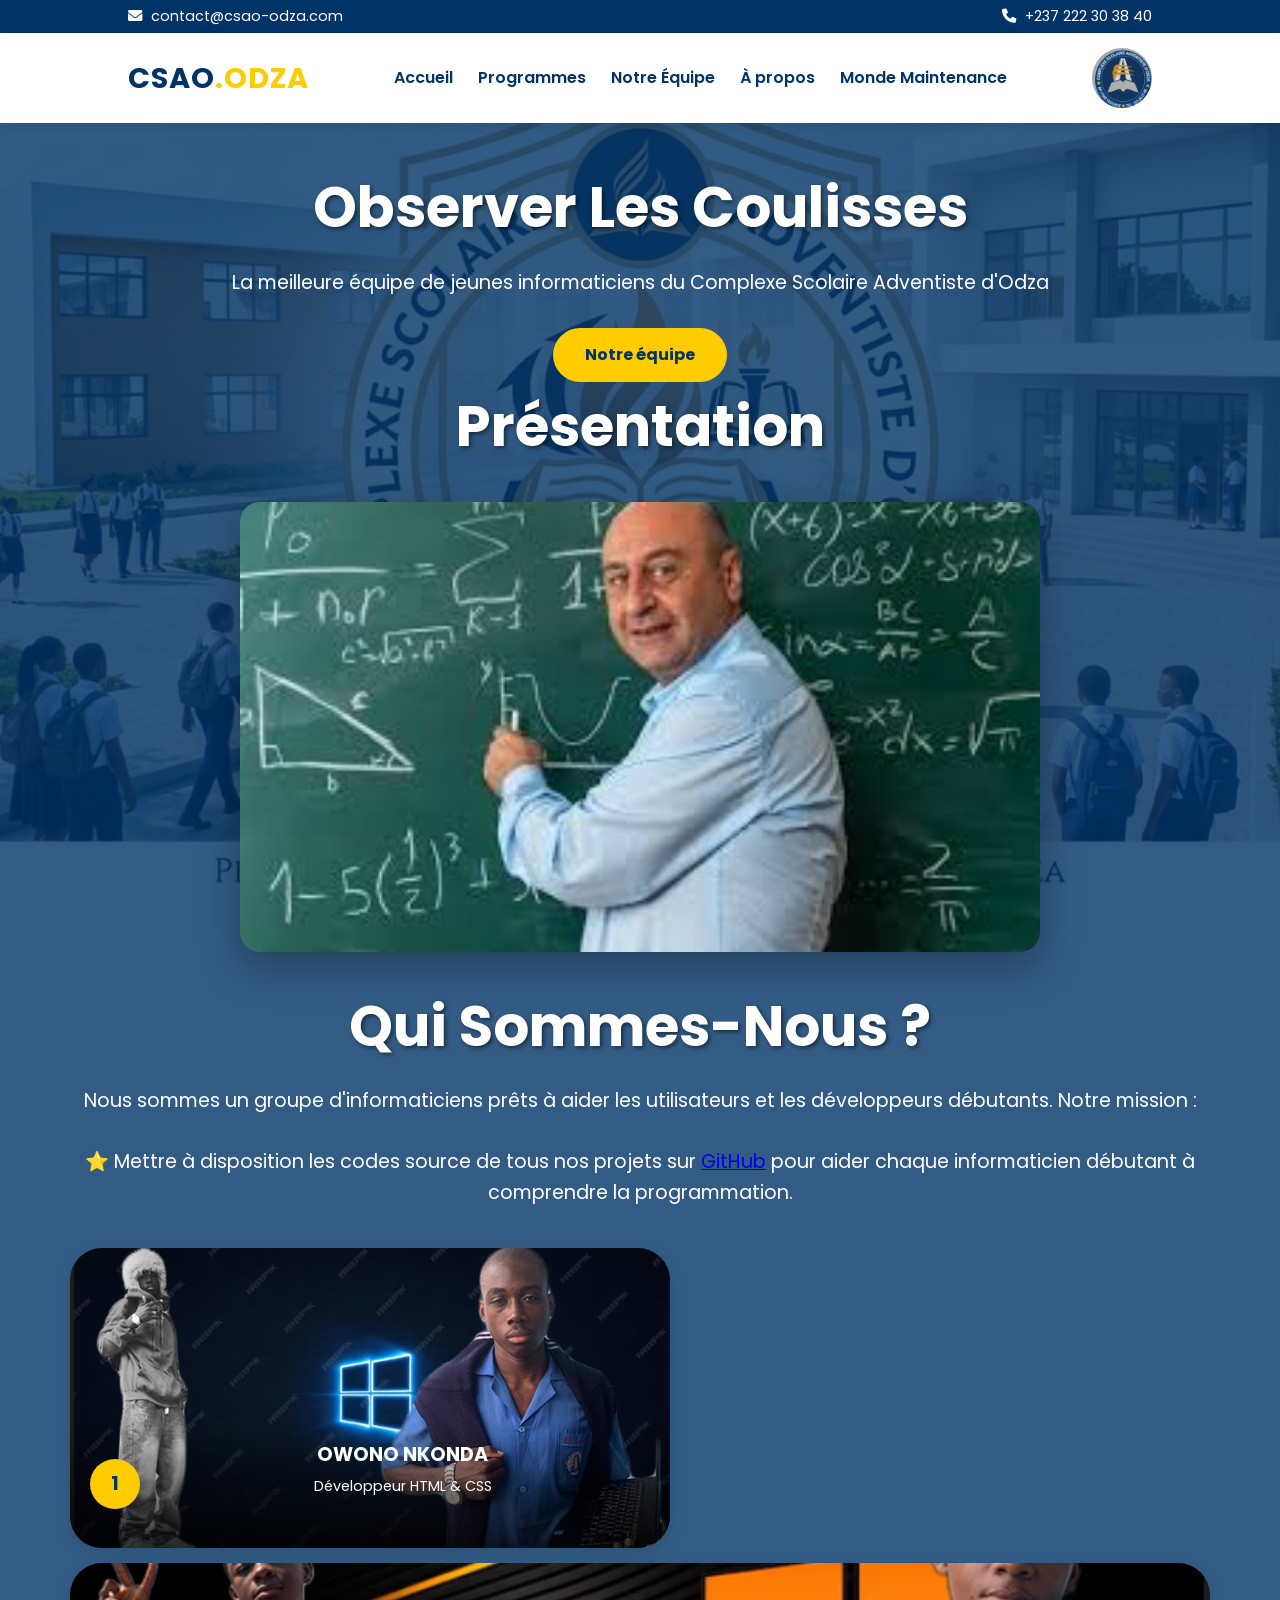
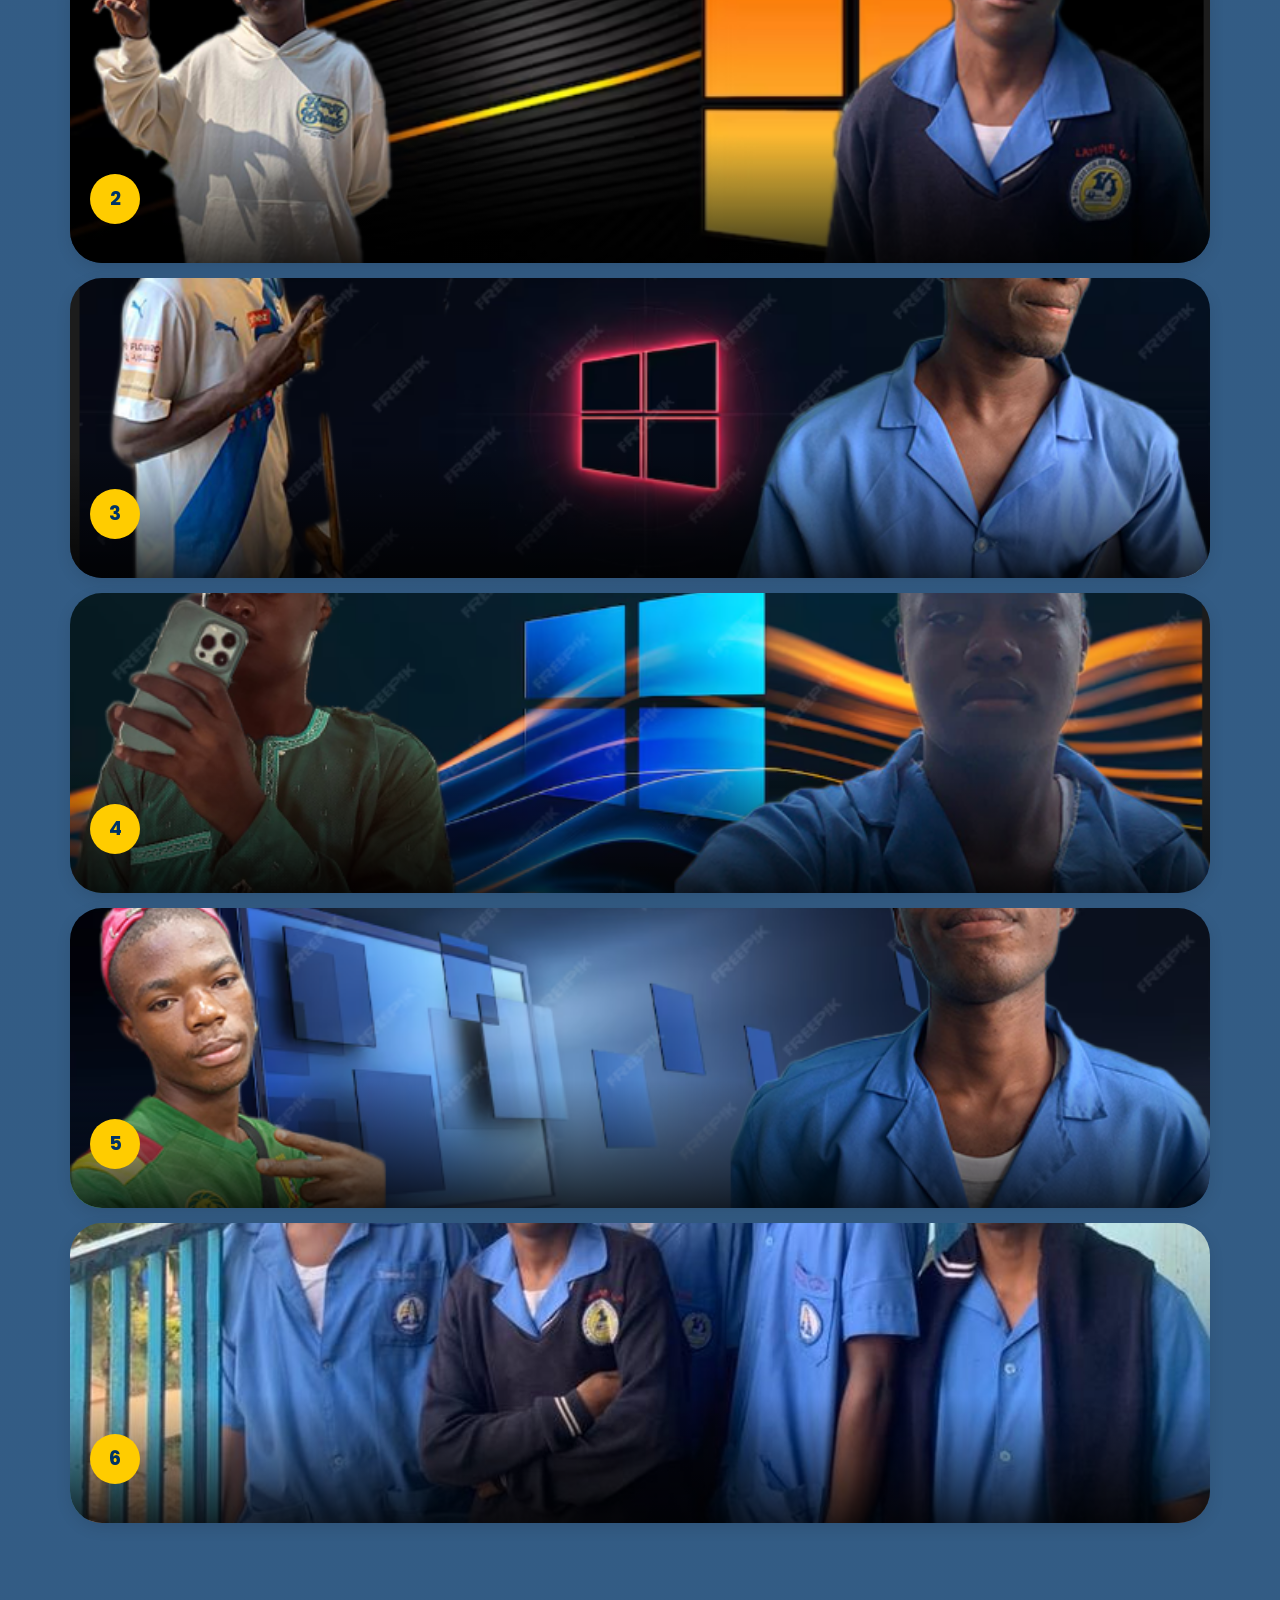
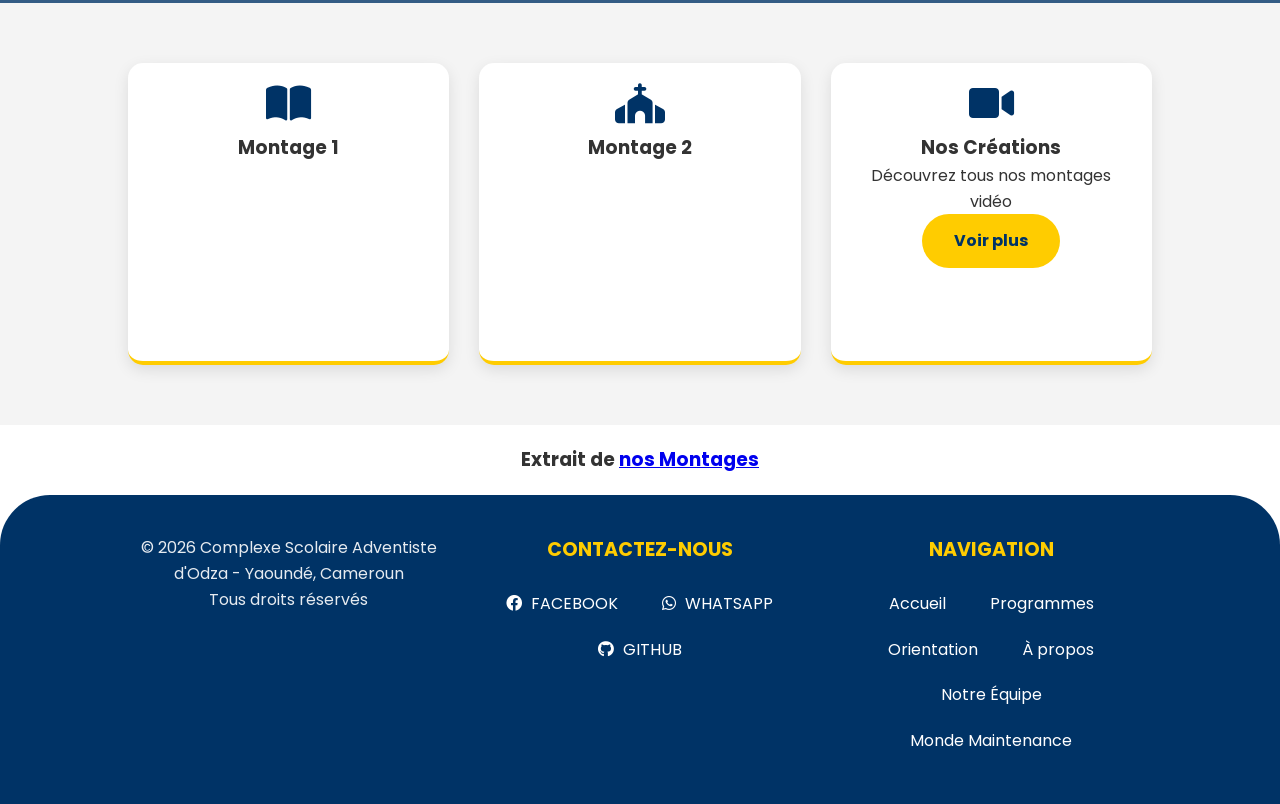
==== commit 312ad7e8: "Update page1.html" ====
--- a/page1.html
+++ b/page1.html
@@ -47,6 +47,7 @@
                 <li><a href="https://csao-advent.info/">Programmes</a></li>
                 <li><a href="page2.html">Notre Équipe</a></li>
                 <li><a href="page1.html">À propos</a></li>
+                <li><a href="https://bitsaawilliams-pixel.github.io/corecheck/">Monde Maintenance</a></li>
             </ul>
             
             <img src="images/imagecao.jpg" alt="Logo CSAO">
@@ -207,6 +208,7 @@
             <a href="page3.html">Orientation</a>
             <a href="page1.html">À propos</a>
             <a href="page2.html">Notre Équipe</a>
+            <a href="https://bitsaawilliams-pixel.github.io/corecheck/">Monde Maintenance</a>
         </div>
     </footer>
 
@@ -259,4 +261,4 @@
         // setInterval(autoPlaySlides, 3000);
     </script>
 </body>
-</html>+</html>
